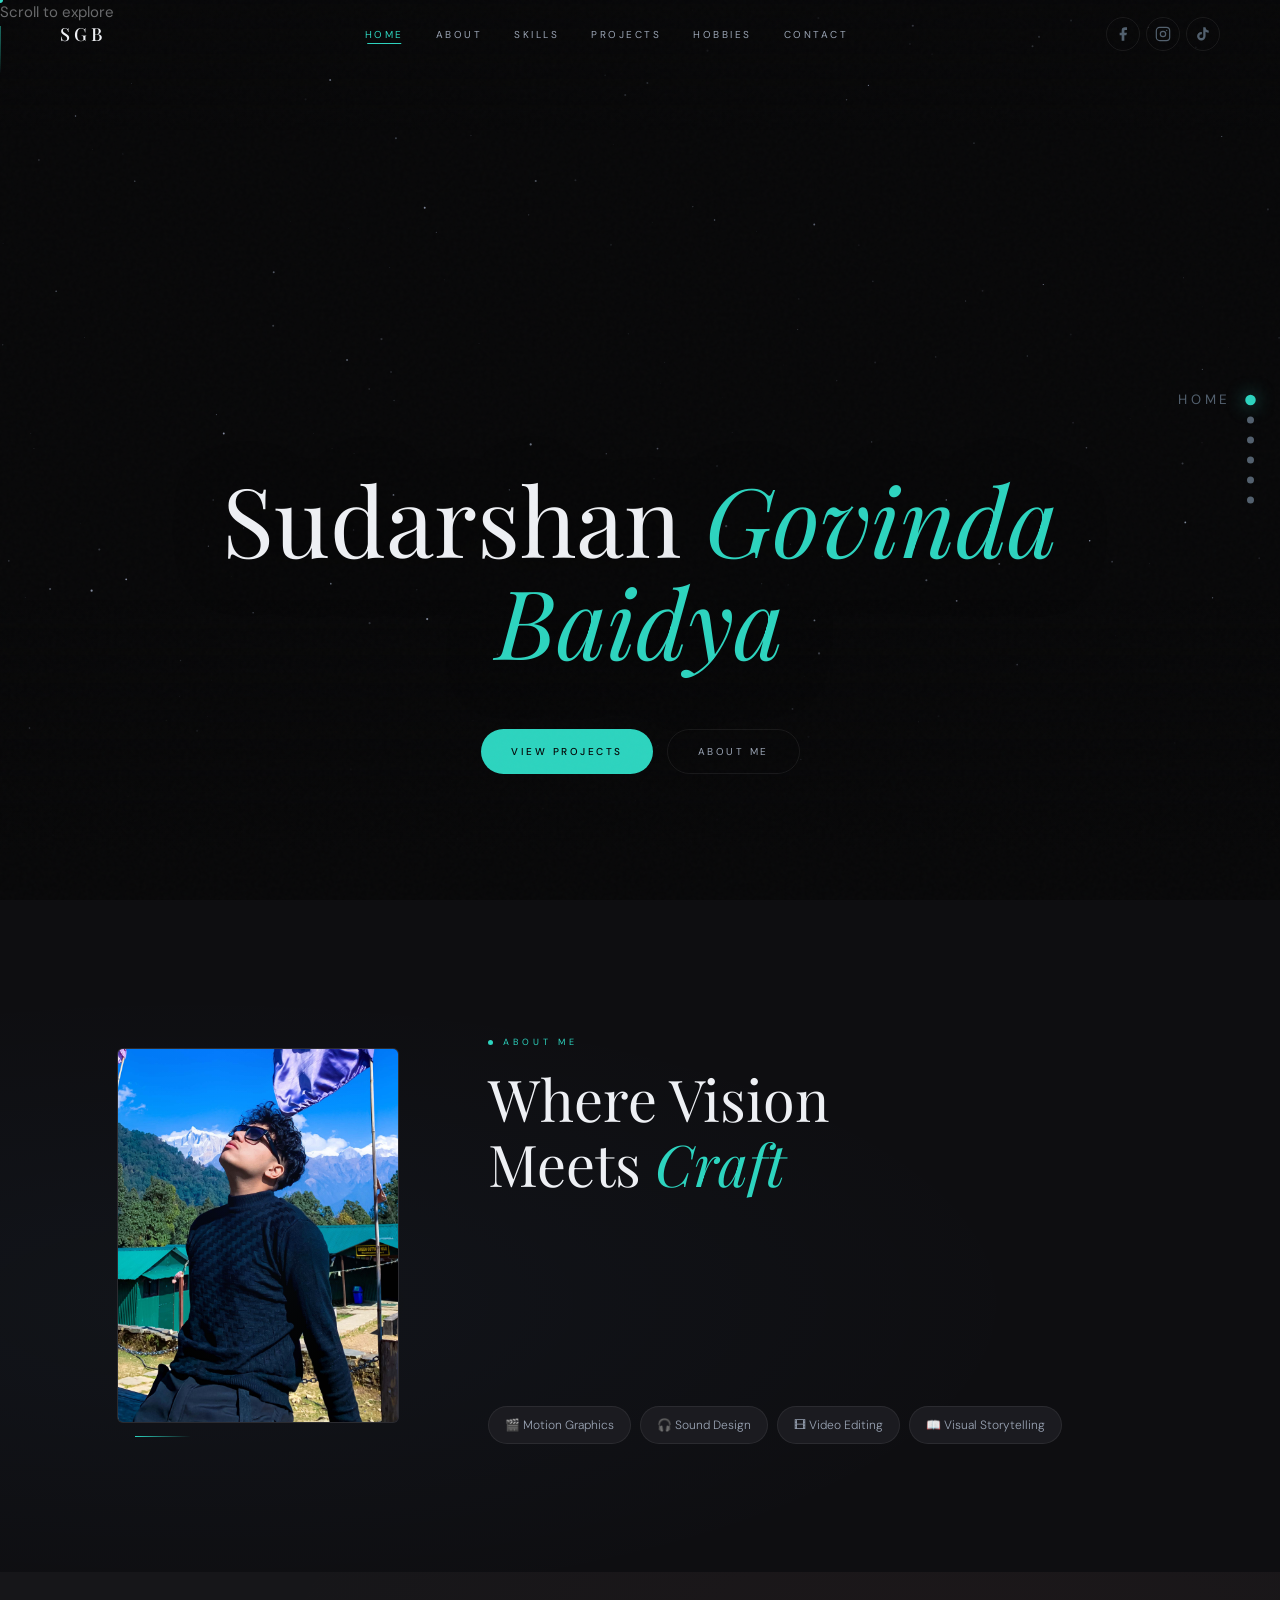
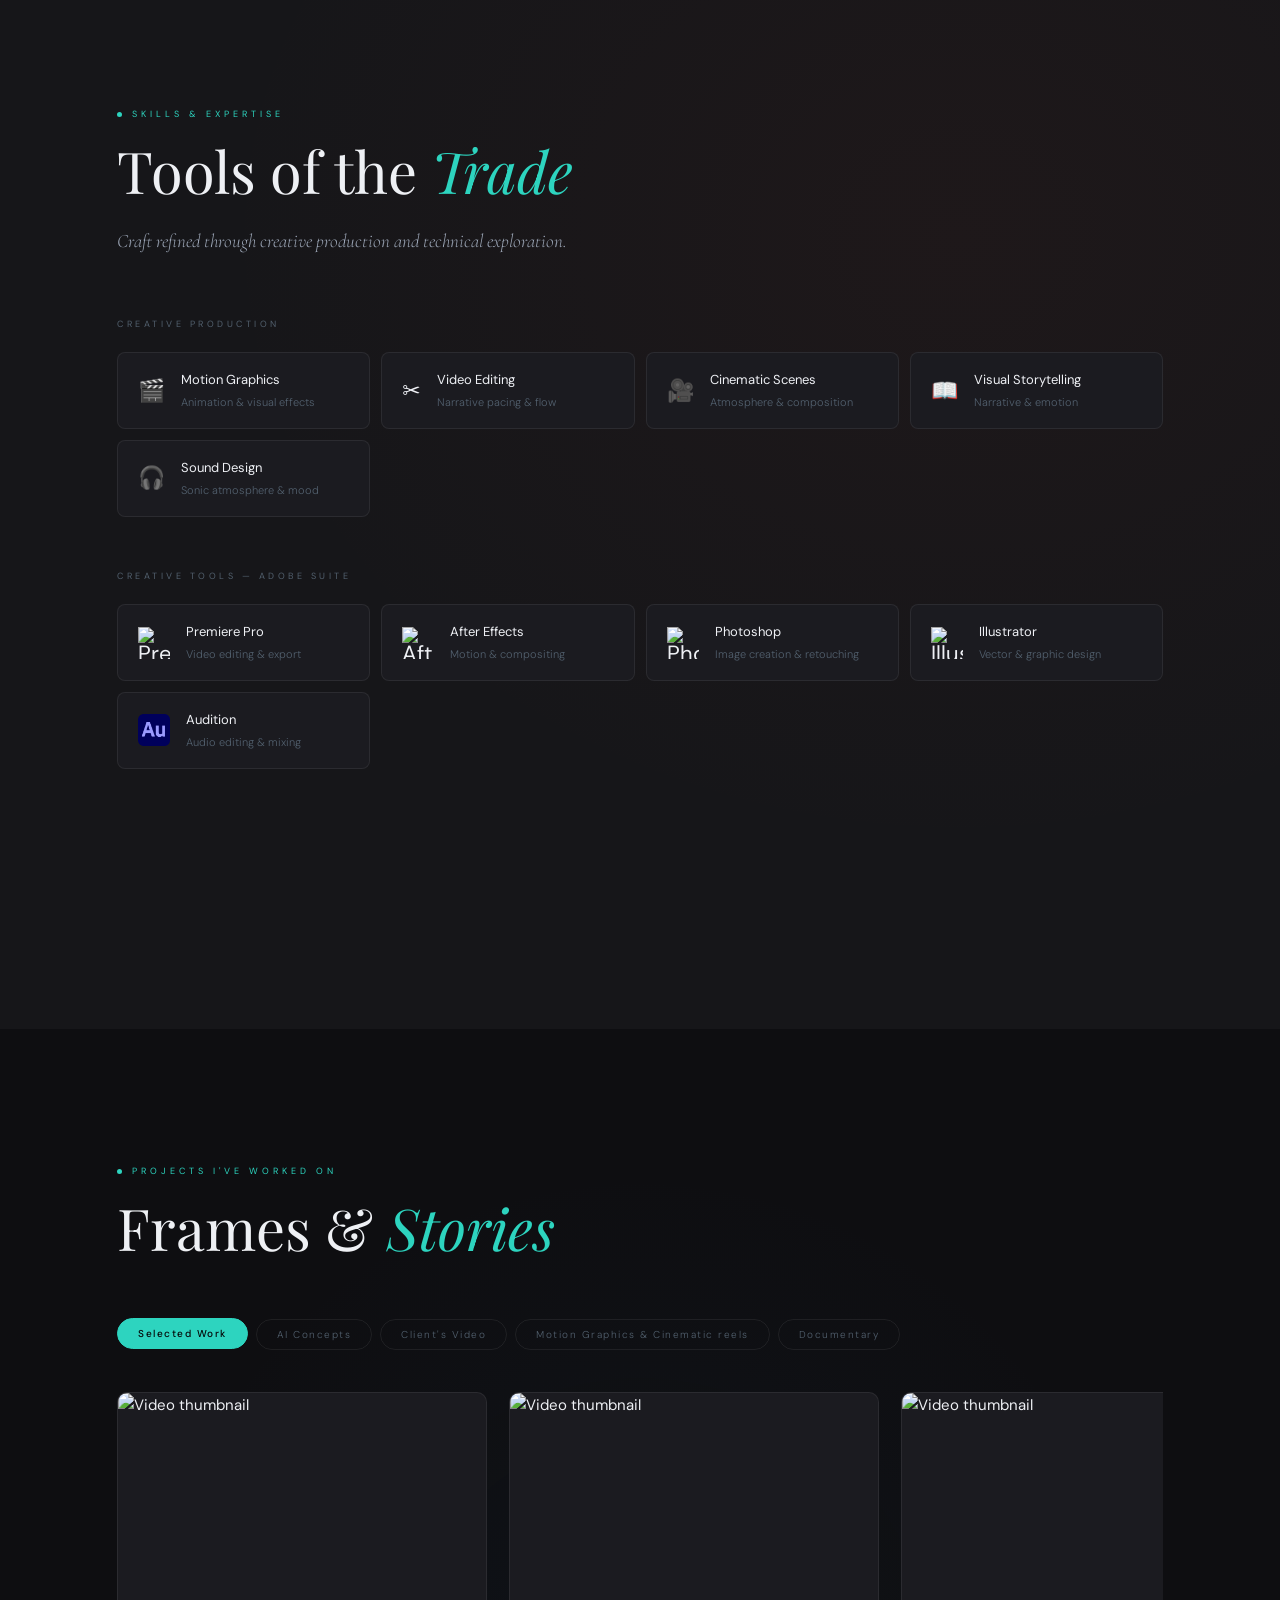
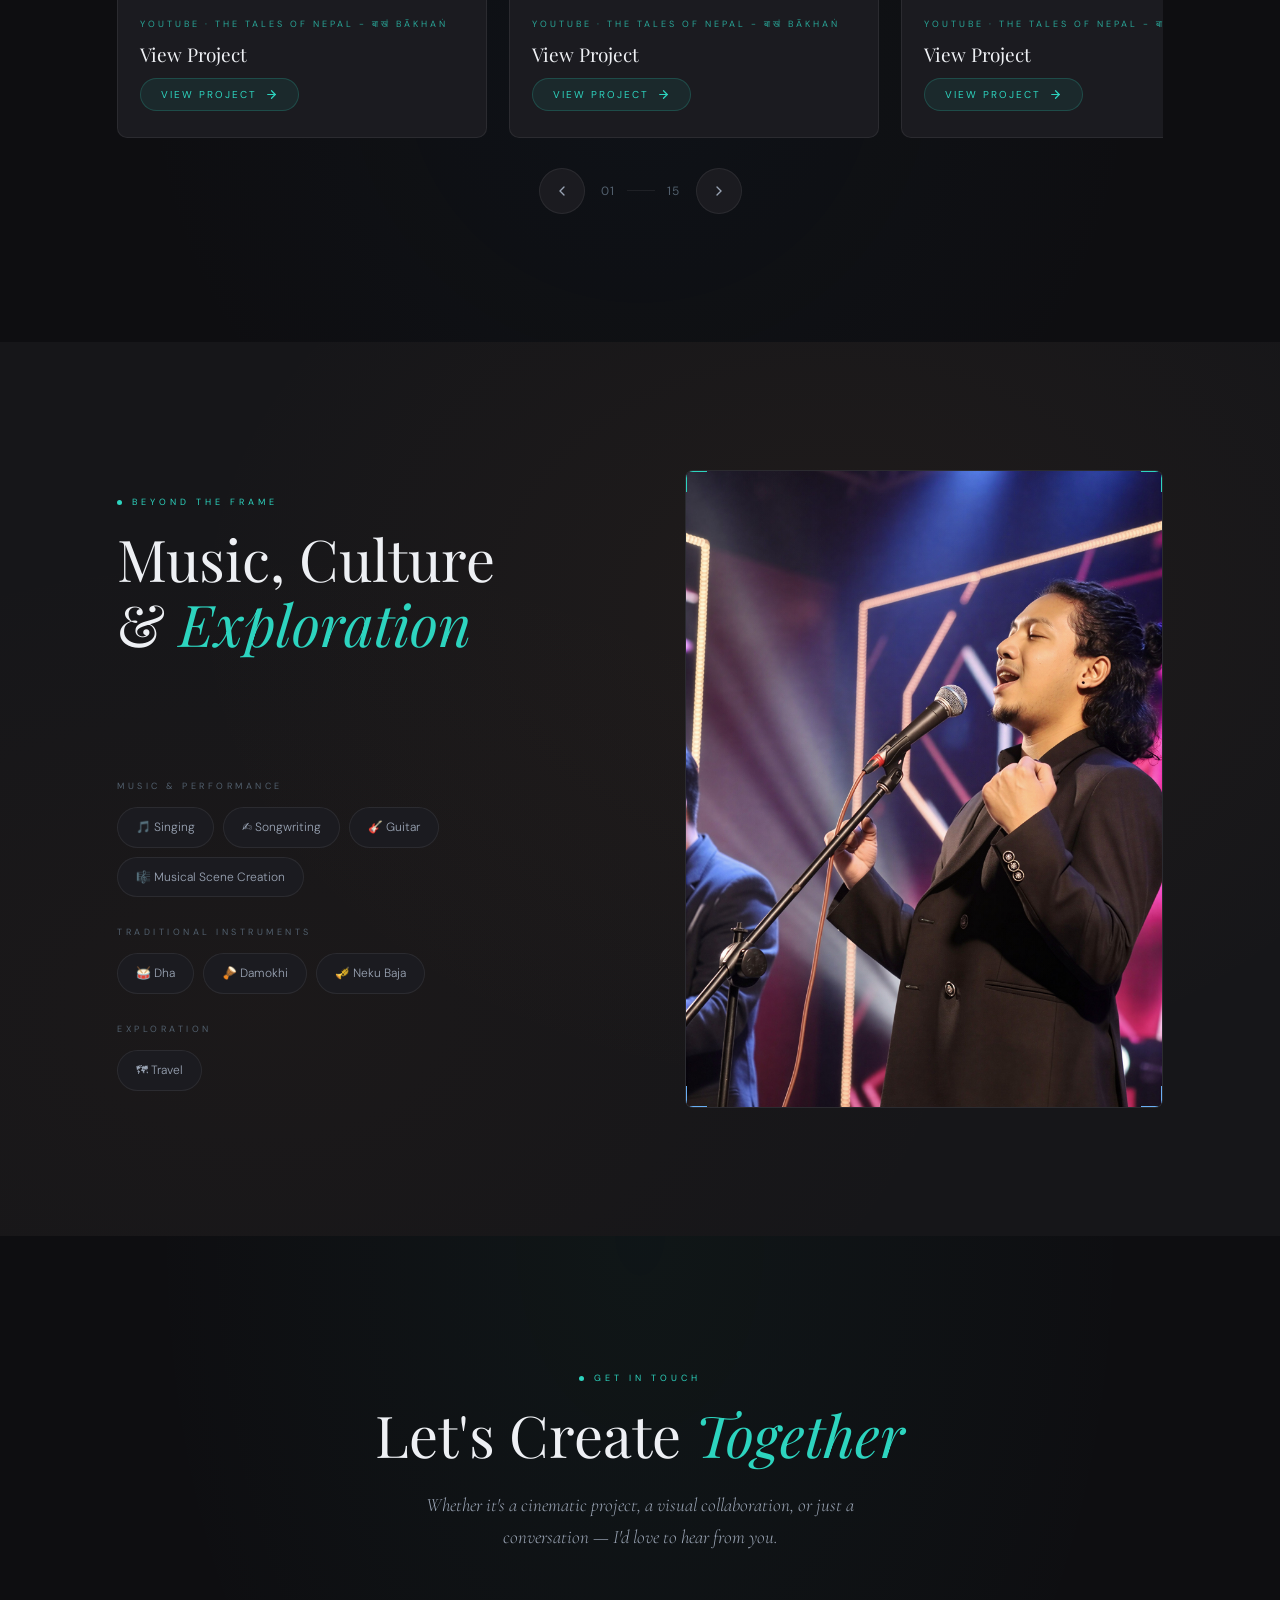
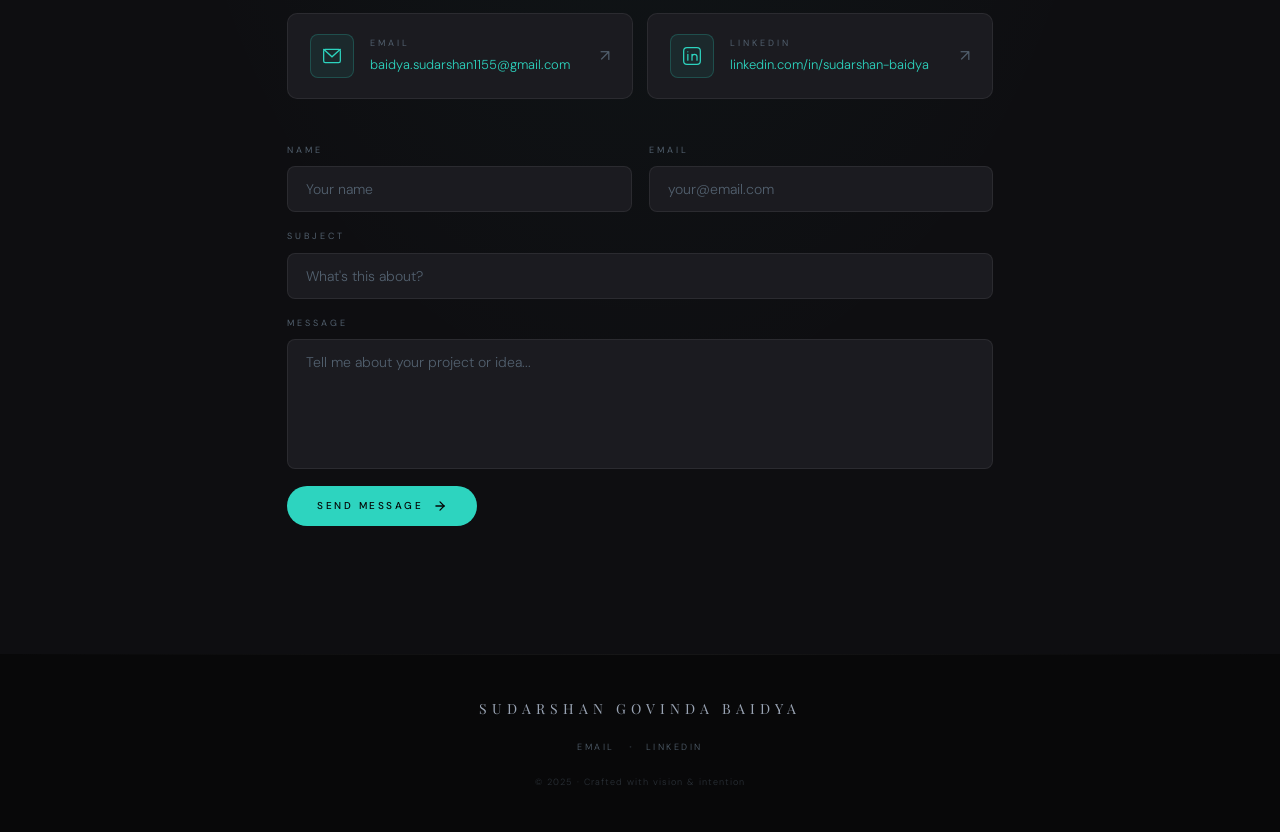
==== files (2)/index.html @ f4a91e09 "Add files via upload" ====
<!DOCTYPE html>
<html lang="en">
<head>
  <meta charset="UTF-8" />
  <meta name="viewport" content="width=device-width, initial-scale=1.0" />
  <title>Sudarshan Govinda Baidya — Creative Visual Storyteller</title>
  <link rel="preconnect" href="https://fonts.googleapis.com" />
  <link rel="preconnect" href="https://fonts.gstatic.com" crossorigin />
  <link href="https://fonts.googleapis.com/css2?family=Playfair+Display:ital,wght@0,400;0,500;0,700;1,400;1,500&family=DM+Sans:ital,opsz,wght@0,9..40,200;0,9..40,300;0,9..40,400;0,9..40,500;1,9..40,300&family=Cormorant:ital,wght@0,300;0,400;1,300;1,400&display=swap" rel="stylesheet" />
  <link rel="stylesheet" href="style.css" />
  <link rel="icon" type="image/x-icon" href="512x512.png" />
<link rel="icon" type="image/png" sizes="512x512" href="512x512.png" />
<link rel="apple-touch-icon" sizes="512x512" href="512x512.png" />
</head>
<body>

  <!-- CURSOR -->
  <div id="cursor-dot"></div>
  <div id="cursor-ring"></div>

  <!-- STARS -->
  <canvas id="stars"></canvas>

  <!-- SIDE NAV DOTS -->
  <nav class="side-nav">
    <a href="#home"     class="side-dot active" data-label="Home"></a>
    <a href="#about"    class="side-dot"        data-label="About"></a>
    <a href="#skills"   class="side-dot"        data-label="Skills"></a>
    <a href="#projects" class="side-dot"        data-label="Projects"></a>
    <a href="#hobbies"  class="side-dot"        data-label="Hobbies"></a>
    <a href="#contact"  class="side-dot"        data-label="Contact"></a>
  </nav>

  <!-- ===================== NAV ===================== -->
  <header id="main-header">
  <div class="nav-wrap">
  <div class="nav-logo">SGB</div>
  <nav class="nav-links">
    <a href="#home">Home</a>
    <a href="#about">About</a>
    <a href="#skills">Skills</a>
    <a href="#projects">Projects</a>
    <a href="#hobbies">Hobbies</a>
    <a href="#contact">Contact</a>
  </nav>
  <div class="nav-socials">
    <a href="https://www.facebook.com/me.sudarshan.baidya" target="_blank" rel="noopener" aria-label="Facebook">
      <svg width="16" height="16" viewBox="0 0 24 24" fill="currentColor"><path d="M18 2h-3a5 5 0 00-5 5v3H7v4h3v8h4v-8h3l1-4h-4V7a1 1 0 011-1h3z"/></svg>
    </a>
    <a href="https://www.instagram.com/sudarshanbaidya000/" target="_blank" rel="noopener" aria-label="Instagram">
      <svg width="16" height="16" viewBox="0 0 24 24" fill="none" stroke="currentColor" stroke-width="1.8" stroke-linecap="round"><rect x="2" y="2" width="20" height="20" rx="5"/><circle cx="12" cy="12" r="4"/><circle cx="17.5" cy="6.5" r="1" fill="currentColor" stroke="none"/></svg>
    </a>
    <a href="https://www.tiktok.com/@sudarshanbaidya0" target="_blank" rel="noopener" aria-label="TikTok">
      <svg width="16" height="16" viewBox="0 0 24 24" fill="currentColor"><path d="M19.59 6.69a4.83 4.83 0 01-3.77-4.25V2h-3.45v13.67a2.89 2.89 0 01-2.88 2.5 2.89 2.89 0 01-2.89-2.89 2.89 2.89 0 012.89-2.89c.28 0 .54.04.79.1V9.01a6.33 6.33 0 00-.79-.05 6.34 6.34 0 00-6.34 6.34 6.34 6.34 0 006.34 6.34 6.34 6.34 0 006.33-6.34V8.69a8.18 8.18 0 004.78 1.52V6.75a4.85 4.85 0 01-1.01-.06z"/></svg>
    </a>
  </div>
</div>
  </header>

  <!-- ===================== HERO ===================== -->
  <section id="home">
    <div class="hero-fade-intro"></div>
    <div class="spline-bg">
      <iframe src='https://my.spline.design/lostorbinthemountains-EUkj2hpsYLwbi1GunCrKLXYe/'
              frameborder='0' width='100%' height='100%' title="3D Scene"></iframe>
    </div>
    <!-- Hides Spline watermark -->
    <div class="hero-fade-bottom"></div>
    <div class="hero-fade-top"></div>

    <div class="hero-content" id="hero-content">
      <p class="hero-eyebrow r-up" style="--d:0.2s">
<h1 class="hero-name  r-up" style="--d:0.5s">
      
        Sudarshan<em> Govinda Baidya</em>
      </h1>
     <p class="hero-role    r-up" style="--d:0.85s">
<div class="hero-cta   r-up" style="--d:1.1s">
        <a href="#projects" class="btn-primary">View Projects</a>
        <a href="#about"    class="btn-ghost">About Me</a>
      </div>
    </div>

    <div class="scroll-hint r-up" style="--d:1.5s"></div>
      <span>Scroll to explore</span>
      <div class="scroll-line"></div>
    </div>
  </section>

  <!-- ===================== ABOUT ===================== -->
  <section id="about">
    <div class="container">
      <div class="about-grid">

        <div class="about-visual aos" data-a="right">
          <div class="profile-frame">
            <img src="profile.jpg" alt="Sudarshan Govinda Baidya" />
          </div>
          <div class="profile-accent-line"></div>
        </div>

        <div class="about-text">
          <div class="section-tag aos" data-a="up" data-delay="0"><span class="tag-dot"></span>About Me</div>
          <h2 class="section-title aos" data-a="up" data-delay="70">
            Where Vision<br>Meets <em>Craft</em>
          </h2>
          <p class="body-text aos" data-a="up" data-delay="140">
            I am studying <strong>BIM at St. Xavier's College Maitighar</strong>. I focus on visual storytelling, motion graphics, cinematic scenes, and video production. My BIM coursework also gives me technical knowledge in web technologies.
          </p>
          <p class="body-text aos" data-a="up" data-delay="200">
            I believe every frame tells a story — and every story deserves to be told with intention, rhythm, and soul.
          </p>
          <div class="about-tags aos" data-a="up" data-delay="290">
            <span class="tag-chip">🎬 Motion Graphics</span>
            <span class="tag-chip">🎧 Sound Design</span>
            <span class="tag-chip">🎞 Video Editing</span>
            <span class="tag-chip">📖 Visual Storytelling</span>
          </div>
        </div>

      </div>
    </div>
  </section>

  <!-- ===================== SKILLS ===================== -->
  <section id="skills">
    <div class="container">

      <div class="section-header aos" data-a="up">
        <div class="section-tag"><span class="tag-dot"></span>Skills &amp; Expertise</div>
        <h2 class="section-title">Tools of the <em>Trade</em></h2>
        <p class="section-sub">Craft refined through creative production and technical exploration.</p>
      </div>

      <div class="skill-block aos" data-a="up" data-delay="60">
        <div class="skill-block-header">
          <span class="skill-block-label">Creative Production</span>
        </div>
        <div class="skill-grid">
          <div class="skill-card"><div class="sk-icon">🎬</div><div class="sk-info"><div class="sk-name">Motion Graphics</div><div class="sk-sub">Animation &amp; visual effects</div></div></div>
          <div class="skill-card"><div class="sk-icon">✂️</div><div class="sk-info"><div class="sk-name">Video Editing</div><div class="sk-sub">Narrative pacing &amp; flow</div></div></div>
          <div class="skill-card"><div class="sk-icon">🎥</div><div class="sk-info"><div class="sk-name">Cinematic Scenes</div><div class="sk-sub">Atmosphere &amp; composition</div></div></div>
          <div class="skill-card"><div class="sk-icon">📖</div><div class="sk-info"><div class="sk-name">Visual Storytelling</div><div class="sk-sub">Narrative &amp; emotion</div></div></div>
          <div class="skill-card"><div class="sk-icon">🎧</div><div class="sk-info"><div class="sk-name">Sound Design</div><div class="sk-sub">Sonic atmosphere &amp; mood</div></div></div>
        </div>
      </div>

      <div class="skill-block aos" data-a="up" data-delay="130">
        <div class="skill-block-header">
          <span class="skill-block-label">Creative Tools — Adobe Suite</span>
        </div>
        <div class="skill-grid">
  <div class="skill-card">
    <div class="sk-icon">
      <img src="https://upload.wikimedia.org/wikipedia/commons/4/40/Adobe_Premiere_Pro_CC_icon.svg" width="32" height="32" alt="Premiere Pro" />
    </div>
    <div class="sk-info"><div class="sk-name">Premiere Pro</div><div class="sk-sub">Video editing &amp; export</div></div>
  </div>

  <div class="skill-card">
    <div class="sk-icon">
      <img src="https://upload.wikimedia.org/wikipedia/commons/c/cb/Adobe_After_Effects_CC_icon.svg" width="32" height="32" alt="After Effects" />
    </div>
    <div class="sk-info"><div class="sk-name">After Effects</div><div class="sk-sub">Motion &amp; compositing</div></div>
  </div>

  <div class="skill-card">
    <div class="sk-icon">
      <img src="https://upload.wikimedia.org/wikipedia/commons/a/af/Adobe_Photoshop_CC_icon.svg" width="32" height="32" alt="Photoshop" />
    </div>
    <div class="sk-info"><div class="sk-name">Photoshop</div><div class="sk-sub">Image creation &amp; retouching</div></div>
  </div>

  <div class="skill-card">
    <div class="sk-icon">
      <img src="https://upload.wikimedia.org/wikipedia/commons/f/fb/Adobe_Illustrator_CC_icon.svg" width="32" height="32" alt="Illustrator" />
    </div>
    <div class="sk-info"><div class="sk-name">Illustrator</div><div class="sk-sub">Vector &amp; graphic design</div></div>
  </div>

  <div class="skill-card">
    <div class="sk-icon">
      <img src="audition.png" width="32" height="32" alt="Audition" />
    </div>
    <div class="sk-info"><div class="sk-name">Audition</div><div class="sk-sub">Audio editing &amp; mixing</div></div>
  </div>
</div>
      </div>
        

      <div class="skill-block aos" data-a="up" data-delay="200">
        <div class="skill-block-header">
          <span class="skill-block-label">Technical Knowledge</span>
          <span class="badge-supporting">Supporting Skills</span>
        </div>
        <div class="skill-pills-wrap">
          <span class="skill-pill"><span class="pill-dot"></span>HTML</span>
          <span class="skill-pill"><span class="pill-dot"></span>CSS</span>
          <span class="skill-pill"><span class="pill-dot"></span>JavaScript</span>
          <span class="skill-pill"><span class="pill-dot"></span>Java</span>
          <span class="skill-pill"><span class="pill-dot"></span>PHP</span>
          <span class="skill-pill"><span class="pill-dot"></span>MySQL</span>
          <span class="skill-pill"><span class="pill-dot"></span>Python</span>
        </div>
      </div>

    </div>
  </section>

  <!-- ===================== PROJECTS ===================== -->
  <section id="projects">
    <div class="container">

      <div class="section-header aos" data-a="up">
        <div class="section-tag"><span class="tag-dot"></span>Projects I've Worked On</div>
        <h2 class="section-title">Frames &amp; <em>Stories</em></h2>
      </div>

      <div class="filter-tabs aos" data-a="up" data-delay="80">
        <button class="filter-btn active" data-filter="all">Selected Work</button>
        <button class="filter-btn" data-filter="ai">AI Concepts</button>
        <button class="filter-btn" data-filter="video">Client's Video</button>
        <button class="filter-btn" data-filter="motion">Motion Graphics & Cinematic reels</button>
        <button class="filter-btn" data-filter="cinematic">Documentary</button>
        
      </div>

      <div class="projects-outer aos" data-a="up" data-delay="160">
        <div class="projects-track" id="projects-track">

          

          <!-- ── CARD 1 ── -->
<article class="project-card" data-category="ai"
  data-category="video"
  data-embed="https://www.youtube.com/embed/ZcALa0eQD_o?si=IyTDczb0HHcTHGc6"
  data-title="Loading..."
  data-cat-label="YouTube · The Tales of Nepal - बाखं Bākhaṅ">
  <div class="project-thumb">
    <img src="https://i.ytimg.com/vi/ZcALa0eQD_o/hqdefault.jpg"
         alt="Video thumbnail"
         style="width:100%;height:100%;object-fit:cover;display:block;" />
    <div class="project-thumb-overlay"><span>Open Project ↗</span></div>
  </div>
  <div class="project-body">
    <div class="project-cat">YouTube · The Tales of Nepal - बाखं Bākhaṅ</div>
    <h3 class="project-title">Loading...</h3>
    <div class="project-footer">
      <button class="project-open-btn" onclick="openProject(this.closest('.project-card'))">
        <span>View Project</span>
        <svg width="13" height="13" viewBox="0 0 24 24" fill="none" stroke="currentColor" stroke-width="2.2" stroke-linecap="round"><line x1="5" y1="12" x2="19" y2="12"/><polyline points="12 5 19 12 12 19"/></svg>
      </button>
    </div>
  </div>
</article>

<!-- ── CARD 2 ── -->
<article class="project-card" data-category="ai"
  data-category="video"
  data-embed="https://www.youtube.com/embed/vqCVhDmc9Pk?si=YTz9R6uur5ut2TIP"
  data-title="Loading..."
  data-cat-label="YouTube · The Tales of Nepal - बाखं Bākhaṅ">
  <div class="project-thumb">
    <img src="https://i.ytimg.com/vi/vqCVhDmc9Pk/hqdefault.jpg"
         alt="Video thumbnail"
         style="width:100%;height:100%;object-fit:cover;display:block;" />
    <div class="project-thumb-overlay"><span>Open Project ↗</span></div>
  </div>
  <div class="project-body">
    <div class="project-cat">YouTube · The Tales of Nepal - बाखं Bākhaṅ</div>
    <h3 class="project-title">Loading...</h3>
    <div class="project-footer">
      <button class="project-open-btn" onclick="openProject(this.closest('.project-card'))">
        <span>View Project</span>
        <svg width="13" height="13" viewBox="0 0 24 24" fill="none" stroke="currentColor" stroke-width="2.2" stroke-linecap="round"><line x1="5" y1="12" x2="19" y2="12"/><polyline points="12 5 19 12 12 19"/></svg>
      </button>
    </div>
  </div>
</article>

<!-- ── CARD 3 ── -->
<article class="project-card" data-category="ai"
  data-category="video"
  data-embed="https://www.youtube.com/embed/ABuFqawJQ1o?si=Qj2zCZ13cai4PIIu"
  data-title="Loading..."
  data-cat-label="YouTube · The Tales of Nepal - बाखं Bākhaṅ">
  <div class="project-thumb">
    <img src="https://i.ytimg.com/vi/ABuFqawJQ1o/hqdefault.jpg"
         alt="Video thumbnail"
         style="width:100%;height:100%;object-fit:cover;display:block;" />
    <div class="project-thumb-overlay"><span>Open Project ↗</span></div>
  </div>
  <div class="project-body">
    <div class="project-cat">YouTube · The Tales of Nepal - बाखं Bākhaṅ</div>
    <h3 class="project-title">Loading...</h3>
    <div class="project-footer">
      <button class="project-open-btn" onclick="openProject(this.closest('.project-card'))">
        <span>View Project</span>
        <svg width="13" height="13" viewBox="0 0 24 24" fill="none" stroke="currentColor" stroke-width="2.2" stroke-linecap="round"><line x1="5" y1="12" x2="19" y2="12"/><polyline points="12 5 19 12 12 19"/></svg>
      </button>
    </div>
  </div>
</article>

<!-- ── CARD 4 ── -->
<article class="project-card" data-category="ai"
  data-category="video"
  data-embed="https://www.youtube.com/embed/FJGy-cR02Us?si=L2SoAQhsPW1i3_R1"
  data-title="Loading..."
  data-cat-label="YouTube · The Tales of Nepal - बाखं Bākhaṅ">
  <div class="project-thumb">
    <img src="https://i.ytimg.com/vi/FJGy-cR02Us/hqdefault.jpg"
         alt="Video thumbnail"
         style="width:100%;height:100%;object-fit:cover;display:block;" />
    <div class="project-thumb-overlay"><span>Open Project ↗</span></div>
  </div>
  <div class="project-body">
    <div class="project-cat">YouTube · The Tales of Nepal - बाखं Bākhaṅ</div>
    <h3 class="project-title">Loading...</h3>
    <div class="project-footer">
      <button class="project-open-btn" onclick="openProject(this.closest('.project-card'))">
        <span>View Project</span>
        <svg width="13" height="13" viewBox="0 0 24 24" fill="none" stroke="currentColor" stroke-width="2.2" stroke-linecap="round"><line x1="5" y1="12" x2="19" y2="12"/><polyline points="12 5 19 12 12 19"/></svg>
      </button>
    </div>
  </div>
</article>

<!-- ── CARD 5 ── -->
<article class="project-card" data-category="ai"
  data-category="video"
  data-embed="https://www.youtube.com/embed/V48OKTlrDrU?si=jiPpiLJOklumSKud"
  data-title="Loading..."
  data-cat-label="YouTube · The Tales of Nepal - बाखं Bākhaṅ">
  <div class="project-thumb">
    <img src="https://i.ytimg.com/vi/V48OKTlrDrU/hqdefault.jpg"
         alt="Video thumbnail"
         style="width:100%;height:100%;object-fit:cover;display:block;" />
    <div class="project-thumb-overlay"><span>Open Project ↗</span></div>
  </div>
  <div class="project-body">
    <div class="project-cat">YouTube · The Tales of Nepal - बाखं Bākhaṅ</div>
    <h3 class="project-title">Loading...</h3>
    <div class="project-footer">
      <button class="project-open-btn" onclick="openProject(this.closest('.project-card'))">
        <span>View Project</span>
        <svg width="13" height="13" viewBox="0 0 24 24" fill="none" stroke="currentColor" stroke-width="2.2" stroke-linecap="round"><line x1="5" y1="12" x2="19" y2="12"/><polyline points="12 5 19 12 12 19"/></svg>
      </button>
    </div>
  </div>
</article>

         
           <!-- ── CARD 6 ── -->
<article class="project-card" data-category="video"
  data-embed="https://www.youtube.com/embed/TPH0GRII74w?si=TsJ6GjxuAnAqJvFM"
  data-title="Loading..."
  data-cat-label="YouTube · Cobweb">
  <div class="project-thumb">
    <img src="https://i.ytimg.com/vi/TPH0GRII74w/hqdefault.jpg"
         alt="Video thumbnail"
         style="width:100%;height:100%;object-fit:cover;display:block;" />
    <div class="project-thumb-overlay"><span>Open Project ↗</span></div>
  </div>
  <div class="project-body">
    <div class="project-cat">YouTube · Cobweb</div>
    <h3 class="project-title">Loading...</h3>
    <div class="project-footer">
      <button class="project-open-btn" onclick="openProject(this.closest('.project-card'))">
        <span>View Project</span>
        <svg width="13" height="13" viewBox="0 0 24 24" fill="none" stroke="currentColor" stroke-width="2.2" stroke-linecap="round"><line x1="5" y1="12" x2="19" y2="12"/><polyline points="12 5 19 12 12 19"/></svg>
      </button>
    </div>
  </div>
</article>

<!-- ── CARD 7 ── -->
<article class="project-card" data-category="video"
  data-embed="https://www.youtube.com/embed/faro5cMpueA?si=ifE07FATTM8R1Xh8"
  data-title="Loading..."
  data-cat-label="YouTube · Cobweb">
  <div class="project-thumb">
    <img src="https://i.ytimg.com/vi/faro5cMpueA/hqdefault.jpg"
         alt="Video thumbnail"
         style="width:100%;height:100%;object-fit:cover;display:block;" />
    <div class="project-thumb-overlay"><span>Open Project ↗</span></div>
  </div>
  <div class="project-body">
    <div class="project-cat">YouTube · Cobweb</div>
    <h3 class="project-title">Loading...</h3>
    <div class="project-footer">
      <button class="project-open-btn" onclick="openProject(this.closest('.project-card'))">
        <span>View Project</span>
        <svg width="13" height="13" viewBox="0 0 24 24" fill="none" stroke="currentColor" stroke-width="2.2" stroke-linecap="round"><line x1="5" y1="12" x2="19" y2="12"/><polyline points="12 5 19 12 12 19"/></svg>
      </button>
    </div>
  </div>
</article>

<!-- ── CARD 8 ── -->
<article class="project-card" data-category="video"
  data-embed="https://www.youtube.com/embed/MzjOsV6hFJw?si=sVs1lReZMjwtzQEG"
  data-title="Loading..."
  data-cat-label="YouTube · Cobweb">
  <div class="project-thumb">
    <img src="https://i.ytimg.com/vi/MzjOsV6hFJw/hqdefault.jpg"
         alt="Video thumbnail"
         style="width:100%;height:100%;object-fit:cover;display:block;" />
    <div class="project-thumb-overlay"><span>Open Project ↗</span></div>
  </div>
  <div class="project-body">
    <div class="project-cat">YouTube · Cobweb</div>
    <h3 class="project-title">Loading...</h3>
    <div class="project-footer">
      <button class="project-open-btn" onclick="openProject(this.closest('.project-card'))">
        <span>View Project</span>
        <svg width="13" height="13" viewBox="0 0 24 24" fill="none" stroke="currentColor" stroke-width="2.2" stroke-linecap="round"><line x1="5" y1="12" x2="19" y2="12"/><polyline points="12 5 19 12 12 19"/></svg>
      </button>
    </div>
  </div>
</article>

<!-- ── CARD 9 ── --> 
<article class="project-card" data-category="video"
  data-embed="https://www.youtube.com/embed/GMhMLNtjrH4?si=YUxHnZvZzn2hR3n2"
  data-title="Loading..."
  data-cat-label="YouTube · Cobweb">
  <div class="project-thumb">
    <img src="https://i.ytimg.com/vi/GMhMLNtjrH4/hqdefault.jpg"
         alt="Video thumbnail"
         style="width:100%;height:100%;object-fit:cover;display:block;" />
    <div class="project-thumb-overlay"><span>Open Project ↗</span></div>
  </div>
  <div class="project-body">
    <div class="project-cat">YouTube · Cobweb</div>
    <h3 class="project-title">Loading...</h3>
    <div class="project-footer">
      <button class="project-open-btn" onclick="openProject(this.closest('.project-card'))">
        <span>View Project</span>
        <svg width="13" height="13" viewBox="0 0 24 24" fill="none" stroke="currentColor" stroke-width="2.2" stroke-linecap="round"><line x1="5" y1="12" x2="19" y2="12"/><polyline points="12 5 19 12 12 19"/></svg>
      </button>
    </div>
  </div>
</article>

<!-- ── CARD 10 ── -->
<article class="project-card"
  data-category="video"
  data-embed="https://www.youtube.com/embed/vSqR5C3roWc?si=4RZrh6lgpsR0v3jj"
  data-title="Loading..."
  data-cat-label="YouTube · @thetalesofnepal-bakhan">
  <div class="project-thumb">
    <img src="https://i.ytimg.com/vi/vSqR5C3roWc/hqdefault.jpg"
         alt="Video thumbnail"
         style="width:100%;height:100%;object-fit:cover;display:block;" />
    <div class="project-thumb-overlay"><span>Open Project ↗</span></div>
  </div>
  <div class="project-body">
    <div class="project-cat">YouTube · Good Postal Service Pvt. Ltd.</div>
    <h3 class="project-title">Loading...</h3>
    <div class="project-footer">
      <button class="project-open-btn" onclick="openProject(this.closest('.project-card'))">
        <span>View Project</span>
        <svg width="13" height="13" viewBox="0 0 24 24" fill="none" stroke="currentColor" stroke-width="2.2" stroke-linecap="round"><line x1="5" y1="12" x2="19" y2="12"/><polyline points="12 5 19 12 12 19"/></svg>
      </button>
    </div>
  </div>
</article>

<!-- ── MOTION CARD 11 ── -->
<article class="project-card"
  data-category="motion"
  data-embed="https://www.instagram.com/reel/DK3uiU_ux8L/"
  data-title="Motion Graphics Reel"
  data-cat-label="Instagram · Motion Graphics">
  <div class="project-thumb">
    <img src="insta2.png"
         alt="Motion Graphics Reel"
         style="width:100%;height:100%;object-fit:cover;display:block;" />
    <div class="project-thumb-overlay"><span>Open Reel ↗</span></div>
  </div>
  <div class="project-body">
    <div class="project-cat">Instagram · Motion Graphics</div>
    <h3 class="project-title">Motion Graphics Reel</h3>
    <div class="project-footer">
      <button class="project-open-btn" onclick="openProject(this.closest('.project-card'))">
        <span>View Reel</span>
        <svg width="13" height="13" viewBox="0 0 24 24" fill="none" stroke="currentColor" stroke-width="2.2" stroke-linecap="round"><line x1="5" y1="12" x2="19" y2="12"/><polyline points="12 5 19 12 12 19"/></svg>
      </button>
    </div>
  </div>
</article>

<!-- ── MOTION CARD 12 ── -->
<article class="project-card"
  data-category="motion"
  data-embed="https://www.instagram.com/reel/DQoeATtEd_E/"
  data-title="Motion Graphics Reel"
  data-cat-label="Instagram · Motion Graphics">
  <div class="project-thumb">
    <img src="insta1.png"
         alt="Motion Graphics Reel"
         style="width:100%;height:100%;object-fit:cover;display:block;" />
    <div class="project-thumb-overlay"><span>Open Reel ↗</span></div>
  </div>
  <div class="project-body">
    <div class="project-cat">Instagram · Motion Graphics</div>
    <h3 class="project-title">Cinematic Reel</h3>
    <div class="project-footer">
      <button class="project-open-btn" onclick="openProject(this.closest('.project-card'))">
        <span>View Reel</span>
        <svg width="13" height="13" viewBox="0 0 24 24" fill="none" stroke="currentColor" stroke-width="2.2" stroke-linecap="round"><line x1="5" y1="12" x2="19" y2="12"/><polyline points="12 5 19 12 12 19"/></svg>
      </button>
    </div>
  </div>
</article>

<!-- ── MOTION CARD 13 ── -->
<article class="project-card"
  data-category="motion"
  data-embed="https://www.instagram.com/reel/DUXtPnaCKeZ/"
  data-title="Motion Graphics Reel"
  data-cat-label="Instagram · Motion Graphics">
  <div class="project-thumb">
    <img src="insta3.png"
         alt="Motion Graphics Reel"
         style="width:100%;height:100%;object-fit:cover;display:block;" />
    <div class="project-thumb-overlay"><span>Open Reel ↗</span></div>
  </div>
  <div class="project-body">
    <div class="project-cat">Instagram · Motion Graphics</div>
    <h3 class="project-title">Motion Graphics Reel</h3>
    <div class="project-footer">
      <button class="project-open-btn" onclick="openProject(this.closest('.project-card'))">
        <span>View Reel</span>
        <svg width="13" height="13" viewBox="0 0 24 24" fill="none" stroke="currentColor" stroke-width="2.2" stroke-linecap="round"><line x1="5" y1="12" x2="19" y2="12"/><polyline points="12 5 19 12 12 19"/></svg>
      </button>
    </div>
  </div>
</article>

<!-- ── MOTION CARD 14 ── -->
<article class="project-card"
  data-category="motion"
  data-embed="https://www.instagram.com/reel/DRBuNmTCAQw/"
  data-title="Motion Graphics Reel"
  data-cat-label="Instagram · Motion Graphics">
  <div class="project-thumb">
    <img src="insta4.png"
         alt="Motion Graphics Reel"
         style="width:100%;height:100%;object-fit:cover;display:block;" />
    <div class="project-thumb-overlay"><span>Open Reel ↗</span></div>
  </div>
  <div class="project-body">
    <div class="project-cat">Instagram · Motion Graphics</div>
    <h3 class="project-title">Cinematic Reel</h3>
    <div class="project-footer">
      <button class="project-open-btn" onclick="openProject(this.closest('.project-card'))">
        <span>View Reel</span>
        <svg width="13" height="13" viewBox="0 0 24 24" fill="none" stroke="currentColor" stroke-width="2.2" stroke-linecap="round"><line x1="5" y1="12" x2="19" y2="12"/><polyline points="12 5 19 12 12 19"/></svg>
      </button>
    </div>
  </div>
</article>

<!-- ── CARD 15 ── -->
<article class="project-card"
  data-category="cinematic"
  data-embed="https://www.youtube.com/embed/r88MQiGM_5U?si=5F7JMc8cmhtBqS_G"
  data-title="Loading..."
  data-cat-label="YouTube · @thetalesofnepal-bakhan">
  <div class="project-thumb">
    <img src="https://i.ytimg.com/vi/r88MQiGM_5U/hqdefault.jpg"
         alt="Video thumbnail"
         style="width:100%;height:100%;object-fit:cover;display:block;" />
    <div class="project-thumb-overlay"><span>Open Project ↗</span></div>
  </div>
  <div class="project-body">
    <div class="project-cat">YouTube ·Sudarshan Baidya</div>
    <h3 class="project-title">Loading...</h3>
    <div class="project-footer">
      <button class="project-open-btn" onclick="openProject(this.closest('.project-card'))">
        <span>View Project</span>
        <svg width="13" height="13" viewBox="0 0 24 24" fill="none" stroke="currentColor" stroke-width="2.2" stroke-linecap="round"><line x1="5" y1="12" x2="19" y2="12"/><polyline points="12 5 19 12 12 19"/></svg>
      </button>
    </div>
  </div>
</article>

        </div>

        <div class="slider-controls">
          <button class="slider-arrow" id="prev-btn" aria-label="Previous">
            <svg width="16" height="16" viewBox="0 0 24 24" fill="none" stroke="currentColor" stroke-width="2" stroke-linecap="round"><polyline points="15 18 9 12 15 6"/></svg>
          </button>
          <div class="slider-counter">
            <span id="current-slide">01</span>
            <span class="counter-line"></span>
            <span id="total-slides">04</span>
          </div>
          <button class="slider-arrow" id="next-btn" aria-label="Next">
            <svg width="16" height="16" viewBox="0 0 24 24" fill="none" stroke="currentColor" stroke-width="2" stroke-linecap="round"><polyline points="9 18 15 12 9 6"/></svg>
          </button>
        </div>
      </div>

    </div>
  </section>

  <!-- ===================== PROJECT MODAL ===================== -->
  <div id="project-modal" class="modal" role="dialog" aria-modal="true" aria-labelledby="modal-title">
    <div class="modal-backdrop" onclick="closeModal()"></div>
    <div class="modal-panel">
      <!-- Close -->
      <button class="modal-close" onclick="closeModal()" aria-label="Close">
        <svg width="18" height="18" viewBox="0 0 24 24" fill="none" stroke="currentColor" stroke-width="2" stroke-linecap="round"><line x1="18" y1="6" x2="6" y2="18"/><line x1="6" y1="6" x2="18" y2="18"/></svg>
      </button>

      <!-- Header -->
      <div class="modal-header">
        <div class="modal-cat" id="modal-cat"></div>
        <h2 class="modal-title" id="modal-title"></h2>
        <p class="modal-desc" id="modal-desc"></p>
      </div>

      <!-- Embed Area -->
      <div class="modal-embed-area" id="modal-embed-area">

        <!-- If embed URL is set: shows iframe -->
        <div class="embed-frame-wrap" id="embed-frame-wrap">
          <iframe id="embed-iframe" src="" frameborder="0"
            allow="accelerometer; autoplay; clipboard-write; encrypted-media; gyroscope; picture-in-picture; web-share"
            allowfullscreen title="Project preview"></iframe>
        </div>

        <!-- If NO embed URL: shows the "add link" prompt -->
        <div class="embed-placeholder" id="embed-placeholder">
          <div class="embed-placeholder-icon">
            <svg width="32" height="32" viewBox="0 0 24 24" fill="none" stroke="currentColor" stroke-width="1.2" stroke-linecap="round"><path d="M15 10l4.553-2.069A1 1 0 0121 8.87v6.26a1 1 0 01-1.447.9L15 14M3 8a2 2 0 012-2h10a2 2 0 012 2v8a2 2 0 01-2 2H5a2 2 0 01-2-2V8z"/></svg>
          </div>
          <p class="embed-placeholder-title">Add your project link</p>
          <p class="embed-placeholder-sub">Paste a YouTube, Vimeo, Google Drive, or any embeddable URL below.</p>
          <div class="embed-input-row">
            <input class="embed-input" id="embed-url-input" type="url"
              placeholder="https://www.youtube.com/embed/V48OKTlrDrU?si=NaSBL3Gbbhl4UMS2" />
            <button class="embed-save-btn" onclick="saveEmbedUrl()">
              <svg width="15" height="15" viewBox="0 0 24 24" fill="none" stroke="currentColor" stroke-width="2.2" stroke-linecap="round"><polyline points="20 6 9 17 4 12"/></svg>
              Load
            </button>
          </div>
          <p class="embed-hint">
            <strong>YouTube:</strong> use <code>https://www.youtube.com/embed/VIDEO_ID</code><br>
            <strong>Vimeo:</strong> use <code>https://player.vimeo.com/video/VIDEO_ID</code><br>
            <strong>Drive:</strong> use <code>https://drive.google.com/file/d/FILE_ID/preview</code>
          </p>
        </div>

      </div>

      <!-- Change / Clear link (shown when embed is active) -->
      <div class="modal-embed-actions" id="modal-embed-actions" style="display:none;">
        <button class="embed-change-btn" onclick="clearEmbed()">
          <svg width="13" height="13" viewBox="0 0 24 24" fill="none" stroke="currentColor" stroke-width="2" stroke-linecap="round"><path d="M11 4H4a2 2 0 00-2 2v14a2 2 0 002 2h14a2 2 0 002-2v-7"/><path d="M18.5 2.5a2.121 2.121 0 013 3L12 15l-4 1 1-4 9.5-9.5z"/></svg>
          Change Link
        </button>
      </div>

    </div>
  </div>

  <!-- ===================== HOBBIES ===================== -->
  <section id="hobbies">
    <div class="container">
      <div class="hobbies-grid">

        <div class="hobbies-left">
          <div class="section-tag aos" data-a="up" data-delay="0"><span class="tag-dot"></span>Beyond the Frame</div>
          <h2 class="section-title aos" data-a="up" data-delay="70">Music, Culture<br>&amp; <em>Exploration</em></h2>
          <p class="body-text aos" data-a="up" data-delay="140">
            I enjoy music, songwriting, and travel. I create calm musical moods and scenes. Traveling inspires both music and visual storytelling — every journey adds a new layer to my creative voice.
          </p>

          <div class="hobby-group aos" data-a="up" data-delay="210">
            <div class="hobby-group-label">Music &amp; Performance</div>
            <div class="hobby-chips">
              <span class="hobby-chip">🎵 Singing</span>
              <span class="hobby-chip">✍️ Songwriting</span>
              <span class="hobby-chip">🎸 Guitar</span>
              <span class="hobby-chip">🎼 Musical Scene Creation</span>
            </div>
          </div>

          <div class="hobby-group aos" data-a="up" data-delay="290">
            <div class="hobby-group-label">Traditional Instruments</div>
            <div class="hobby-chips">
              <span class="hobby-chip">🥁 Dha</span>
              <span class="hobby-chip">🪘 Damokhi</span>
              <span class="hobby-chip">🎺 Neku Baja</span>
            </div>
          </div>

          <div class="hobby-group aos" data-a="up" data-delay="360">
            <div class="hobby-group-label">Exploration</div>
            <div class="hobby-chips">
              <span class="hobby-chip">🗺 Travel</span>
            </div>
          </div>
        </div>

        <div class="hobbies-right aos" data-a="left" data-delay="180">
          <div class="lifestyle-frame">
            <img src="lifestyle.jpg" alt="Sudarshan lifestyle" />
            <div class="fc tl"></div>
            <div class="fc tr"></div>
            <div class="fc bl"></div>
            <div class="fc br"></div>
          </div>
        </div>
      </div>
    </div>
  </section>

  <!-- ===================== CONTACT ===================== -->
  <section id="contact">
    <div class="container container--narrow">

      <div class="section-header aos" data-a="up" style="text-align:center;">
        <div class="section-tag" style="justify-content:center;"><span class="tag-dot"></span>Get in Touch</div>
        <h2 class="section-title" style="text-align:center;">Let's Create <em>Together</em></h2>
        <p class="section-sub" style="text-align:center;max-width:460px;margin:0 auto 52px;">
          Whether it's a cinematic project, a visual collaboration, or just a conversation — I'd love to hear from you.
        </p>
      </div>

      <div class="contact-methods aos" data-a="up" data-delay="100">
        <a href="mailto:sudarshan@example.com" class="contact-card">
          <div class="contact-icon">
            <svg width="20" height="20" viewBox="0 0 24 24" fill="none" stroke="currentColor" stroke-width="1.5" stroke-linecap="round"><rect x="2" y="4" width="20" height="16" rx="2"/><polyline points="2,4 12,13 22,4"/></svg>
          </div>
          <div class="contact-info">
            <span class="contact-label">Email</span>
            <span class="contact-value">baidya.sudarshan1155@gmail.com</span>
          </div>
          <span class="contact-arrow">↗</span>
        </a>
        <a href="https://linkedin.com" target="_blank" rel="noopener" class="contact-card">
          <div class="contact-icon">
            <svg width="20" height="20" viewBox="0 0 24 24" fill="none" stroke="currentColor" stroke-width="1.5" stroke-linecap="round"><rect x="2" y="2" width="20" height="20" rx="4"/><path d="M7 17V10M7 7v.01M12 17v-4c0-1.5.8-3 3-3s3 1.5 3 3v4M12 10v7"/></svg>
          </div>
          <div class="contact-info">
            <span class="contact-label">LinkedIn</span>
            <span class="contact-value">linkedin.com/in/sudarshan-baidya</span>
          </div>
          <span class="contact-arrow">↗</span>
        </a>
      </div>

     <form class="contact-form aos" data-a="up" data-delay="200"
  action="https://formspree.io/f/xojkedpj"
  method="POST">
        <div class="form-row">
          <div class="form-field">
            <label class="form-label" for="fname">Name</label>
            <input class="form-input" id="fname" type="text" placeholder="Your name" required />
          </div>
          <div class="form-field">
            <label class="form-label" for="femail">Email</label>
            <input class="form-input" id="femail" type="email" placeholder="your@email.com" required />
          </div>
        </div>
        <div class="form-field">
          <label class="form-label" for="fsubject">Subject</label>
          <input class="form-input" id="fsubject" type="text" placeholder="What's this about?" />
        </div>
        <div class="form-field">
          <label class="form-label" for="fmessage">Message</label>
          <textarea class="form-input form-textarea" id="fmessage" placeholder="Tell me about your project or idea..." required></textarea>
        </div>
        <div class="form-footer-row">
          <button type="submit" class="btn-primary btn-submit">
            <span>Send Message</span>
            <svg width="14" height="14" viewBox="0 0 24 24" fill="none" stroke="currentColor" stroke-width="2.2" stroke-linecap="round"><line x1="5" y1="12" x2="19" y2="12"/><polyline points="12 5 19 12 12 19"/></svg>
          </button>
          <p class="form-note" id="form-note"></p>
        </div>
      </form>

    </div>
  </section>

  <!-- ===================== FOOTER ===================== -->
  <footer>
    <div class="footer-divider"></div>
    <div class="footer-inner">
      <div class="footer-name">Sudarshan Govinda Baidya</div>
      <div class="footer-links">
        <a href="mailto:sudarshan@example.com">Email</a>
        <span class="footer-sep">·</span>
        <a href="https://linkedin.com" target="_blank" rel="noopener">LinkedIn</a>
      </div>
      <p class="footer-copy">© 2025 · Crafted with vision &amp; intention</p>
    </div>
  </footer>

  <script src="script.js"></script>
</body>
</html>
---- files (2)/style.css ----
/* ============================================================
   SUDARSHAN GOVINDA BAIDYA — CINEMATIC PORTFOLIO
   style.css
   ============================================================ */

/* ── VARIABLES ──────────────────────────────────────────────── */
:root {
  --black:       #080809;
  --charcoal:    #0e0e11;
  --graphite:    #161619;
  --surface:     #1b1b20;
  --surface-2:   #232328;
  --surface-3:   #2a2a30;
  --border:      rgba(255,255,255,0.07);
  --border-hi:   rgba(45,212,191,0.22);

  --teal:        #2dd4bf;
  --teal-hi:     #3de8d2;
  --teal-glow:   rgba(45,212,191,0.14);
  --blue:        #6ab0f5;
  --blue-glow:   rgba(96,165,250,0.10);

  --text-1:      #eef0f4;
  --text-2:      #9aa4b4;
  --text-3:      #52606e;

  --font-d:  'Playfair Display', Georgia, serif;
  --font-b:  'DM Sans', system-ui, sans-serif;
  --font-a:  'Cormorant', Georgia, serif;

  /* Spring-like easing for all animations */
  --spring:      cubic-bezier(0.175, 0.885, 0.32, 1.1);
  --ease-out:    cubic-bezier(0.16, 1, 0.3, 1);
  --ease-in-out: cubic-bezier(0.45, 0, 0.55, 1);
  --ease-back:   cubic-bezier(0.34, 1.56, 0.64, 1);

  --pad: clamp(80px, 10vw, 130px);
}

/* ── RESET ───────────────────────────────────────────────────── */
*, *::before, *::after { box-sizing: border-box; margin: 0; padding: 0; }
html { scroll-behavior: smooth; scroll-padding-top: 72px; }
body {
  background: var(--black);
  color: var(--text-1);
  font-family: var(--font-b);
  font-size: 15px;
  line-height: 1.7;
  overflow-x: hidden;
  cursor: none;
  -webkit-font-smoothing: antialiased;
  -moz-osx-font-smoothing: grayscale;
}
a { color: inherit; text-decoration: none; }
img, iframe, video { display: block; }
button { font-family: inherit; cursor: none; }

/* Film grain */
body::after {
  content: '';
  position: fixed; inset: 0;
  background-image: url("data:image/svg+xml,%3Csvg viewBox='0 0 256 256' xmlns='http://www.w3.org/2000/svg'%3E%3Cfilter id='n'%3E%3CfeTurbulence type='fractalNoise' baseFrequency='0.85' numOctaves='4' stitchTiles='stitch'/%3E%3C/filter%3E%3Crect width='100%25' height='100%25' filter='url(%23n)'/%3E%3C/svg%3E");
  opacity: 0.02;
  pointer-events: none;
  z-index: 9000;
}

/* ── CURSOR ──────────────────────────────────────────────────── */
#cursor-dot {
  position: fixed;
  width: 6px; height: 6px;
  background: var(--teal);
  border-radius: 50%;
  pointer-events: none;
  z-index: 10000;
  transform: translate(-50%, -50%);
  /* hardware-accelerated, no CSS transition — JS handles it */
  will-change: left, top;
  mix-blend-mode: screen;
}
#cursor-ring {
  position: fixed;
  width: 34px; height: 34px;
  border: 1px solid rgba(45,212,191,0.4);
  border-radius: 50%;
  pointer-events: none;
  z-index: 9999;
  transform: translate(-50%, -50%);
  will-change: left, top, width, height;
  transition: width .35s var(--spring),
              height .35s var(--spring),
              border-color .3s ease,
              opacity .3s ease;
}
.cursor-hover #cursor-ring {
  width: 54px;
  height: 54px;
  border-color: rgba(45,212,191,0.7);
}
.cursor-hover #cursor-dot {
  background: var(--teal-hi);
}

/* ── STARS ───────────────────────────────────────────────────── */
#stars {
  position: fixed; inset: 0;
  width: 100%; height: 100%;
  pointer-events: none;
  z-index: 0;
}

/* ── SIDE NAV ────────────────────────────────────────────────── */
.side-nav {
  position: fixed;
  right: 26px; top: 50%;
  transform: translateY(-50%);
  display: flex; flex-direction: column;
  gap: 13px;
  z-index: 800;
}
.side-dot {
  position: relative;
  width: 7px; height: 7px;
  background: var(--text-3);
  border-radius: 50%;
  transition:
    background   .35s var(--ease-out),
    transform    .35s var(--spring),
    box-shadow   .35s ease;
}
.side-dot::after {
  content: attr(data-label);
  position: absolute;
  right: 17px; top: 50%;
  transform: translateY(-50%) translateX(4px);
  font-family: var(--font-b);
  font-size: 9px;
  letter-spacing: 2.5px;
  text-transform: uppercase;
  color: var(--text-3);
  white-space: nowrap;
  opacity: 0;
  transition: opacity .25s ease, transform .25s var(--ease-out);
  pointer-events: none;
}
.side-dot:hover::after,
.side-dot.active::after {
  opacity: 1;
  transform: translateY(-50%) translateX(0);
}
.side-dot.active {
  background: var(--teal);
  transform: scale(1.5);
  box-shadow: 0 0 12px rgba(45,212,191,0.6);
}
.side-dot:hover { background: var(--teal); transform: scale(1.25); }

/* ── HEADER ──────────────────────────────────────────────────── */
#main-header {
  position: fixed; top: 0; left: 0; right: 0;
  z-index: 700;
  padding: 0 clamp(20px, 5vw, 60px);
  height: 68px;
  display: flex; align-items: center;
  transition: background .5s var(--ease-out),
              box-shadow .5s var(--ease-out),
              backdrop-filter .5s ease;
}
#main-header.scrolled {
  background: rgba(8,8,9,0.84);
  backdrop-filter: blur(20px);
  -webkit-backdrop-filter: blur(20px);
  box-shadow: 0 1px 0 rgba(255,255,255,0.05);
}
.nav-wrap {
  width: 100%;
  display: flex; align-items: center; justify-content: space-between;
}
.nav-logo {
  font-family: var(--font-d);
  font-size: 18px; font-weight: 500;
  letter-spacing: 4px;
  color: var(--text-1);
  transition: color .3s ease, letter-spacing .3s ease;
}
.nav-logo:hover { color: var(--teal); letter-spacing: 5px; }

.nav-links { display: flex; align-items: center; gap: 4px; }
.nav-links a {
  font-size: 10px; font-weight: 400;
  letter-spacing: 2.5px; text-transform: uppercase;
  color: var(--text-2);
  padding: 6px 14px;
  border-radius: 40px;
  position: relative;
  transition:
    color .28s ease,
    transform .28s var(--spring),
    background .28s ease;
}
.nav-links a::after {
  content: '';
  position: absolute;
  bottom: 5px; left: 50%;
  width: 0; height: 1px;
  background: var(--teal);
  transform: translateX(-50%);
  transition: width .3s var(--ease-out);
}
.nav-links a:hover { color: var(--teal); transform: translateY(-1px) scale(1.04); }
.nav-links a:hover::after,
.nav-links a.active::after { width: 50%; }
.nav-links a.active { color: var(--teal); }

/* ── BUTTONS ─────────────────────────────────────────────────── */
.btn-primary {
  display: inline-flex; align-items: center; gap: 9px;
  padding: 13px 30px;
  background: var(--teal);
  color: #050606;
  font-family: var(--font-b);
  font-size: 10px; font-weight: 500;
  letter-spacing: 2.5px; text-transform: uppercase;
  border-radius: 50px; border: none;
  transition:
    background .3s ease,
    transform   .35s var(--spring),
    box-shadow  .3s ease;
}
.btn-primary:hover {
  background: var(--teal-hi);
  transform: translateY(-2px) scale(1.04);
  box-shadow: 0 10px 36px rgba(45,212,191,0.28);
}
.btn-primary:active { transform: translateY(0) scale(0.98); transition-duration: .1s; }

.btn-ghost {
  display: inline-flex; align-items: center; gap: 9px;
  padding: 13px 30px;
  background: transparent;
  color: var(--text-2);
  font-family: var(--font-b);
  font-size: 10px; font-weight: 400;
  letter-spacing: 2.5px; text-transform: uppercase;
  border-radius: 50px;
  border: 1px solid var(--border);
  transition:
    color        .28s ease,
    border-color .28s ease,
    transform    .35s var(--spring);
}
.btn-ghost:hover {
  color: var(--text-1);
  border-color: rgba(255,255,255,0.2);
  transform: translateY(-2px) scale(1.04);
}
.btn-ghost:active { transform: translateY(0) scale(0.98); transition-duration: .1s; }

/* ── HERO ────────────────────────────────────────────────────── */
#home {
  position: relative;
  width: 100%; height: 100vh; min-height: 600px;
  overflow: hidden;
}
.spline-bg {
  position: absolute; inset: 0; z-index: 1;
  opacity: 0;
  animation: splineFadeIn 2.5s cubic-bezier(0.16, 1, 0.3, 1) 0.3s forwards;
}
@keyframes splineFadeIn {
  0%   { opacity: 0; transform: scale(1.04); }
  100% { opacity: 1; transform: scale(1); }
}
.spline-bg iframe { width: 100%; height: 100%; border: none; }

/* Covers the "Made with Spline" watermark at the bottom */
.hero-fade-bottom {
  position: absolute;
  bottom: 0; left: 0; right: 0;
  height: 300px;
  background: linear-gradient(
    to top,
    var(--black) 15%,
    rgba(8,8,9,0.92) 30%,
    rgba(8,8,9,0.55) 60%,
    transparent 100%
  );
  z-index: 3;
  pointer-events: none;
}
.hero-fade-top {
  position: absolute;
  top: 0; left: 0; right: 0;
  height: 130px;
  background: linear-gradient(to bottom, rgba(8,8,9,0.65), transparent);
  z-index: 3;
  pointer-events: none;
}

.hero-fade-intro {
  position: absolute; inset: 0;
  background: var(--black);
  z-index: 2;
  pointer-events: none;
  animation: introFade 2s cubic-bezier(0.16, 1, 0.3, 1) 0.2s forwards;
}
@keyframes introFade {
  0%   { opacity: 1; }
  100% { opacity: 0; }
}

.hero-content {
  position: absolute; inset: 0; z-index: 4;
  display: flex; flex-direction: column;
  align-items: center; justify-content: flex-end;
  padding: 0 clamp(28px, 8vw, 120px) clamp(100px, 14vh, 160px);
  text-align: center;
  pointer-events: none;
  will-change: transform;
}
.hero-content > * { pointer-events: auto; }

.hero-eyebrow {
  font-size: 10px; font-weight: 300;
  letter-spacing: 4.5px; text-transform: uppercase;
  color: var(--teal); margin-bottom: 22px;
}
.hero-name {
  font-family: var(--font-d);
  font-size: clamp(44px, 7.5vw, 96px);
  font-weight: 400; line-height: 1.06;
  color: var(--text-1); margin-bottom: 20px;
  text-shadow: 0 4px 50px rgba(0,0,0,0.7);
}
.hero-name em { font-style: italic; color: var(--teal); }
.hero-role {
  font-family: var(--font-a);
  font-size: clamp(14px, 2vw, 21px);
  font-weight: 300; font-style: italic;
  color: var(--text-2); margin-bottom: 38px;
  text-shadow: 0 2px 20px rgba(0,0,0,0.8);
}
.hero-cta { display: flex; gap: 14px; flex-wrap: wrap; }

.scroll-hint {
  position: absolute;
  bottom: 34px; left: clamp(28px, 8vw, 120px);
  z-index: 4;
  display: flex; flex-direction: column;
  align-items: flex-start; gap: 10px;
  pointer-events: none;
}
.scroll-hint span {
  font-size: 9px; letter-spacing: 3px;
  text-transform: uppercase; color: var(--text-3);
}
.scroll-line {
  width: 1px; height: 48px;
  background: linear-gradient(to bottom, var(--teal), transparent);
  animation: linePulse 2.4s var(--ease-in-out) infinite;
  transform-origin: top;
}
@keyframes linePulse {
  0%,100% { opacity: 0.3; transform: scaleY(1); }
  50%      { opacity: 1;   transform: scaleY(1.18); }
}

/* ── HERO ENTRANCE ANIMATIONS ────────────────────────────────── */
.r-up {
  animation: riseUp 1.4s cubic-bezier(0.16, 1, 0.3, 1) var(--d, 0s) both;
}
@keyframes riseUp {
  0%   { opacity: 0; transform: translateY(18px) scale(0.98); filter: blur(6px); }
  60%  { filter: blur(0px); }
  100% { opacity: 1; transform: translateY(0) scale(1); filter: blur(0px); }
}
/* ── LAYOUT ──────────────────────────────────────────────────── */
.container {
  width: 100%; max-width: 1200px;
  margin: 0 auto;
  padding: 0 clamp(24px, 6vw, 80px);
}
.container--narrow { max-width: 860px; }

section:not(#home) {
  position: relative; z-index: 2;
  padding: var(--pad) 0;
}

/* ── SECTION TYPOGRAPHY ──────────────────────────────────────── */
.section-tag {
  display: inline-flex; align-items: center; gap: 10px;
  font-size: 9px; font-weight: 400;
  letter-spacing: 4px; text-transform: uppercase;
  color: var(--teal); margin-bottom: 16px;
}
.tag-dot {
  width: 5px; height: 5px;
  background: var(--teal); border-radius: 50%;
  flex-shrink: 0;
}
.section-title {
  font-family: var(--font-d);
  font-size: clamp(28px, 4.5vw, 58px);
  font-weight: 400; line-height: 1.12;
  color: var(--text-1); margin-bottom: 22px;
}
.section-title em { font-style: italic; color: var(--teal); }
.section-sub {
  font-family: var(--font-a);
  font-size: clamp(15px, 1.8vw, 19px);
  font-weight: 300; font-style: italic;
  color: var(--text-2);
}
.section-header { margin-bottom: 60px; }
.body-text {
  font-size: 15px; font-weight: 300;
  line-height: 1.9; color: var(--text-2);
  margin-bottom: 16px;
}
.body-text strong { font-weight: 500; color: var(--text-1); }

/* ── SCROLL ANIMATIONS ───────────────────────────────────────── */
/* All animated elements start hidden */
.aos {
  opacity: 0;
  will-change: opacity, transform;
  transition:
    opacity  .75s var(--ease-out),
    transform .75s var(--ease-out);
}
.aos[data-a="up"]    { transform: translateY(40px); }
.aos[data-a="right"] { transform: translateX(-44px); }
.aos[data-a="left"]  { transform: translateX(44px); }
.aos[data-a="scale"] { transform: scale(0.94); }

/* Triggered state */
.aos.in {
  opacity: 1;
  transform: translate(0) scale(1);
}

/* ── ABOUT ───────────────────────────────────────────────────── */
#about {
  background:
    radial-gradient(ellipse at 15% 60%, rgba(96,165,250,0.04) 0%, transparent 55%),
    var(--charcoal);
}
.about-grid {
  display: grid;
  grid-template-columns: auto 1fr;
  gap: clamp(50px, 7vw, 100px);
  align-items: center;
}
.about-visual { position: relative; }
.profile-frame {
  width: clamp(200px, 22vw, 300px);
  aspect-ratio: 3/4;
  background: var(--surface);
  border: 1px solid var(--border);
  border-radius: 6px;
  overflow: hidden;
  position: relative;
  transition:
    border-color .4s ease,
    box-shadow   .5s ease,
    transform    .4s var(--spring);
}
.profile-frame::before {
  content: '';
  position: absolute; inset: 0;
  background: radial-gradient(ellipse at 50% 30%, rgba(96,165,250,0.07), transparent 65%);
}
.profile-frame:hover {
  border-color: rgba(45,212,191,0.28);
  box-shadow: 0 0 55px rgba(45,212,191,0.10);
  transform: translateY(-4px);
}
.img-placeholder {
  position: absolute; inset: 0;
  display: flex; flex-direction: column;
  align-items: center; justify-content: center;
  gap: 12px;
  color: var(--text-3);
  font-size: 10px; letter-spacing: 2px; text-transform: uppercase;
}
.profile-accent-line {
  position: absolute; bottom: -14px; left: 18px;
  width: 56px; height: 1px;
  background: linear-gradient(to right, var(--teal), transparent);
}


.about-tags {
  display: flex; flex-wrap: wrap; gap: 9px;
  margin-top: 30px;
}
.tag-chip {
  display: inline-flex; align-items: center; gap: 7px;
  padding: 8px 16px;
  background: var(--surface);
  border: 1px solid var(--border);
  border-radius: 40px;
  font-size: 12px; font-weight: 300;
  color: var(--text-2);
  transition:
    border-color .3s ease,
    color        .3s ease,
    transform    .35s var(--spring),
    box-shadow   .3s ease;
}
.tag-chip:hover {
  border-color: var(--border-hi);
  color: var(--teal);
  transform: translateY(-3px);
  box-shadow: 0 6px 20px rgba(45,212,191,0.08);
}

/* ── SKILLS ──────────────────────────────────────────────────── */
#skills {
  background:
    radial-gradient(ellipse at 75% 25%, rgba(180,60,40,0.05) 0%, transparent 55%),
    var(--graphite);
}
.skill-block { margin-bottom: 52px; }
.skill-block:last-child { margin-bottom: 0; }
.skill-block-header {
  display: flex; align-items: center; gap: 14px;
  margin-bottom: 20px;
}
.skill-block-label {
  font-size: 9px; font-weight: 400;
  letter-spacing: 3.5px; text-transform: uppercase;
  color: var(--text-3);
}
.badge-supporting {
  padding: 3px 11px;
  background: rgba(180,60,40,0.1);
  border: 1px solid rgba(180,60,40,0.2);
  border-radius: 20px;
  font-size: 8px; letter-spacing: 2px; text-transform: uppercase;
  color: rgba(220,120,100,0.65);
}

.skill-grid {
  display: grid;
  grid-template-columns: repeat(auto-fill, minmax(210px, 1fr));
  gap: 11px;
}
.skill-card {
  display: flex; align-items: center; gap: 16px;
  padding: 16px 20px;
  background: var(--surface);
  border: 1px solid var(--border);
  border-radius: 8px;
  transition:
    border-color .3s ease,
    box-shadow   .35s ease,
    transform    .35s var(--spring),
    background   .3s ease;
  cursor: default;
}
.skill-card:hover {
  border-color: rgba(45,212,191,0.2);
  box-shadow: 0 6px 28px rgba(0,0,0,0.24), 0 0 20px rgba(45,212,191,0.05);
  transform: translateY(-4px) scale(1.01);
  background: var(--surface-2);
}
.sk-icon {
  font-size: 22px; line-height: 1;
  flex-shrink: 0;
  transition: transform .35s var(--spring);
}
.skill-card:hover .sk-icon { transform: scale(1.18) rotate(-3deg); }
.sk-name { font-size: 13px; font-weight: 400; color: var(--text-1); margin-bottom: 2px; }
.sk-sub  { font-size: 11px; font-weight: 300; color: var(--text-3); }

.skill-pills-wrap { display: flex; flex-wrap: wrap; gap: 9px; }
.skill-pill {
  display: inline-flex; align-items: center; gap: 8px;
  padding: 8px 18px;
  background: var(--surface);
  border: 1px solid var(--border);
  border-radius: 40px;
  font-size: 12px; font-weight: 300; color: var(--text-2);
  transition:
    border-color .28s ease,
    color        .28s ease,
    transform    .35s var(--spring);
}
.skill-pill:hover {
  border-color: var(--border-hi);
  color: var(--teal);
  transform: translateY(-3px);
}
.pill-dot {
  width: 4px; height: 4px;
  background: var(--teal); border-radius: 50%; opacity: 0.55;
}

/* ── PROJECTS ────────────────────────────────────────────────── */
#projects {
  background:
    radial-gradient(ellipse at 50% 70%, rgba(26,74,110,0.07) 0%, transparent 55%),
    var(--charcoal);
  overflow: hidden;
}
.filter-tabs {
  display: flex; flex-wrap: wrap; gap: 8px;
  margin-bottom: 42px;
}
.filter-btn {
  padding: 8px 20px;
  background: transparent;
  border: 1px solid var(--border);
  border-radius: 40px;
  font-family: var(--font-b);
  font-size: 10px; font-weight: 300;
  letter-spacing: 1.5px; color: var(--text-3);
  transition:
    color        .25s ease,
    border-color .25s ease,
    background   .25s ease,
    transform    .3s var(--spring);
}
.filter-btn:hover {
  color: var(--text-1);
  border-color: rgba(255,255,255,0.16);
  transform: translateY(-1px);
}
.filter-btn.active {
  background: var(--teal);
  border-color: var(--teal);
  color: #050606;
  font-weight: 500;
  transform: translateY(-1px);
}

.projects-outer { position: relative; }
.projects-track {
  display: flex; gap: 22px;
  overflow-x: auto;
  scroll-snap-type: x mandatory;
  -webkit-overflow-scrolling: touch;
  padding-bottom: 4px;
  scrollbar-width: none;
}
.projects-track::-webkit-scrollbar { display: none; }

.project-card {
  flex: 0 0 clamp(280px, 34vw, 370px);
  scroll-snap-align: start;
  background: var(--surface);
  border: 1px solid var(--border);
  border-radius: 10px;
  overflow: hidden;
  transition:
    border-color .4s ease,
    box-shadow   .4s ease,
    transform    .45s var(--spring),
    opacity      .4s ease;
}
.project-card:hover {
  border-color: rgba(45,212,191,0.25);
  box-shadow: 0 20px 60px rgba(0,0,0,0.45), 0 0 30px rgba(45,212,191,0.07);
  transform: translateY(-8px);
}
.project-card.filtered-out {
  opacity: 0.12;
  transform: scale(0.96);
  pointer-events: none;
}

.project-thumb {
  position: relative;
  height: 200px; overflow: hidden;
  display: flex; align-items: center; justify-content: center;
}
.project-thumb-bg {
  position: absolute; inset: 0;
  transition: transform .6s var(--ease-out);
}
.project-card:hover .project-thumb-bg { transform: scale(1.08); }
.project-thumb-icon {
  font-size: 46px; z-index: 1;
  filter: drop-shadow(0 0 24px rgba(255,255,255,0.18));
  transition: transform .45s var(--spring);
}
.project-card:hover .project-thumb-icon { transform: scale(1.14); }
.project-thumb-overlay {
  position: absolute; inset: 0;
  background: rgba(8,8,9,0.58);
  display: flex; align-items: center; justify-content: center;
  opacity: 0;
  transition: opacity .35s ease;
}
.project-card:hover .project-thumb-overlay { opacity: 1; }
.project-thumb-overlay span {
  font-size: 11px; font-weight: 400;
  letter-spacing: 2.5px; text-transform: uppercase;
  color: var(--teal);
}

.project-body { padding: 24px 22px 26px; }
.project-cat {
  font-size: 9px; font-weight: 400;
  letter-spacing: 3px; text-transform: uppercase;
  color: var(--teal); opacity: 0.75;
  margin-bottom: 10px;
}
.project-title {
  font-family: var(--font-d);
  font-size: 19px; font-weight: 400;
  color: var(--text-1); margin-bottom: 11px;
  line-height: 1.3;
}
.project-desc {
  font-size: 13px; font-weight: 300;
  line-height: 1.78; color: var(--text-2);
  margin-bottom: 20px;
}
.project-footer { display: flex; align-items: center; }
.project-open-btn {
  display: inline-flex; align-items: center; gap: 8px;
  padding: 9px 20px;
  background: rgba(45,212,191,0.08);
  border: 1px solid rgba(45,212,191,0.2);
  border-radius: 40px;
  font-family: var(--font-b);
  font-size: 10px; font-weight: 400;
  letter-spacing: 2px; text-transform: uppercase;
  color: var(--teal);
  transition:
    background   .28s ease,
    border-color .28s ease,
    transform    .35s var(--spring),
    box-shadow   .28s ease;
}
.project-open-btn:hover {
  background: rgba(45,212,191,0.15);
  border-color: rgba(45,212,191,0.4);
  transform: translateX(3px);
  box-shadow: 0 4px 16px rgba(45,212,191,0.12);
}

.slider-controls {
  display: flex; align-items: center; gap: 16px;
  margin-top: 26px;
  justify-content: center;
}
.slider-arrow {
  width: 46px; height: 46px;
  background: var(--surface);
  border: 1px solid var(--border);
  border-radius: 50%;
  display: flex; align-items: center; justify-content: center;
  color: var(--text-2);
  transition:
    background   .28s ease,
    border-color .28s ease,
    color        .28s ease,
    transform    .35s var(--spring);
}
.slider-arrow:hover {
  background: rgba(45,212,191,0.10);
  border-color: var(--border-hi);
  color: var(--teal);
  transform: scale(1.12);
}
.slider-counter {
  display: flex; align-items: center; gap: 12px;
  font-size: 12px; color: var(--text-3); letter-spacing: 1px;
}
.counter-line { width: 28px; height: 1px; background: var(--border); }

/* ══════════════════════════════════════════════════════════════
   PROJECT MODAL
══════════════════════════════════════════════════════════════ */
.modal {
  position: fixed; inset: 0;
  z-index: 5000;
  display: flex; align-items: center; justify-content: center;
  padding: 20px;
  pointer-events: none;
  opacity: 0;
  transition: opacity .4s var(--ease-out);
}
.modal.open {
  pointer-events: auto;
  opacity: 1;
}

.modal-backdrop {
  position: absolute; inset: 0;
  background: rgba(4,4,5,0.85);
  backdrop-filter: blur(14px);
  -webkit-backdrop-filter: blur(14px);
  transition: opacity .4s ease;
}

.modal-panel {
  position: relative; z-index: 1;
  width: 100%; max-width: 860px;
  background: var(--surface);
  border: 1px solid var(--border);
  border-radius: 14px;
  overflow: hidden;
  transform: translateY(30px) scale(0.97);
  transition:
    transform .55s var(--spring),
    opacity   .45s var(--ease-out);
  max-height: 92vh;
  overflow-y: auto;
  scrollbar-width: thin;
  scrollbar-color: rgba(45,212,191,0.2) transparent;
}
.modal-panel::-webkit-scrollbar { width: 4px; }
.modal-panel::-webkit-scrollbar-thumb { background: rgba(45,212,191,0.25); border-radius: 2px; }

.modal.open .modal-panel {
  transform: translateY(0) scale(1);
}

.modal-close {
  position: absolute; top: 18px; right: 18px;
  width: 38px; height: 38px;
  background: var(--surface-2);
  border: 1px solid var(--border);
  border-radius: 50%;
  display: flex; align-items: center; justify-content: center;
  color: var(--text-2);
  z-index: 2;
  transition:
    background   .25s ease,
    border-color .25s ease,
    color        .25s ease,
    transform    .35s var(--spring);
}
.modal-close:hover {
  background: rgba(200,60,60,0.14);
  border-color: rgba(200,60,60,0.3);
  color: #f08080;
  transform: rotate(90deg) scale(1.1);
}

.modal-header {
  padding: 36px 36px 28px;
  border-bottom: 1px solid var(--border);
}
.modal-cat {
  font-size: 9px; font-weight: 400;
  letter-spacing: 3.5px; text-transform: uppercase;
  color: var(--teal); opacity: 0.8;
  margin-bottom: 10px;
}
.modal-title {
  font-family: var(--font-d);
  font-size: clamp(20px, 3vw, 32px);
  font-weight: 400; color: var(--text-1);
  margin-bottom: 12px;
}
.modal-desc {
  font-size: 14px; font-weight: 300;
  line-height: 1.8; color: var(--text-2);
}

/* ── EMBED AREA ── */
.modal-embed-area { padding: 28px 36px; }

.embed-frame-wrap {
  width: 100%;
  aspect-ratio: 16/9;
  background: var(--black);
  border: 1px solid var(--border);
  border-radius: 8px;
  overflow: hidden;
}
.embed-frame-wrap iframe {
  width: 100%; height: 100%;
  border: none;
}

/* ── PLACEHOLDER (no embed yet) ── */
.embed-placeholder {
  width: 100%;
  min-height: 300px;
  background: var(--graphite);
  border: 2px dashed rgba(45,212,191,0.18);
  border-radius: 10px;
  display: flex; flex-direction: column;
  align-items: center; justify-content: center;
  gap: 12px;
  padding: 40px 32px;
  text-align: center;
  transition: border-color .3s ease;
}
.embed-placeholder:focus-within {
  border-color: rgba(45,212,191,0.38);
}
.embed-placeholder-icon {
  width: 60px; height: 60px;
  background: rgba(45,212,191,0.08);
  border: 1px solid var(--border-hi);
  border-radius: 12px;
  display: flex; align-items: center; justify-content: center;
  color: var(--teal); margin-bottom: 4px;
}
.embed-placeholder-title {
  font-family: var(--font-d);
  font-size: 20px; font-weight: 400;
  color: var(--text-1);
}
.embed-placeholder-sub {
  font-size: 13px; font-weight: 300;
  color: var(--text-2); max-width: 420px;
  line-height: 1.7;
}

.embed-input-row {
  display: flex; align-items: center; gap: 10px;
  width: 100%; max-width: 560px;
  margin-top: 6px;
}
.embed-input {
  flex: 1;
  background: var(--surface);
  border: 1px solid var(--border);
  border-radius: 8px;
  padding: 12px 18px;
  font-family: var(--font-b);
  font-size: 13px; font-weight: 300;
  color: var(--text-1);
  outline: none;
  transition: border-color .25s ease, box-shadow .25s ease;
}
.embed-input::placeholder { color: var(--text-3); }
.embed-input:focus {
  border-color: rgba(45,212,191,0.35);
  box-shadow: 0 0 0 3px rgba(45,212,191,0.06);
}
.embed-save-btn {
  display: inline-flex; align-items: center; gap: 8px;
  padding: 12px 22px;
  background: var(--teal);
  border: none; border-radius: 8px;
  font-family: var(--font-b);
  font-size: 11px; font-weight: 500;
  letter-spacing: 1.5px; text-transform: uppercase;
  color: #050606;
  flex-shrink: 0;
  transition:
    background .25s ease,
    transform  .35s var(--spring),
    box-shadow .25s ease;
}
.embed-save-btn:hover {
  background: var(--teal-hi);
  transform: translateY(-1px);
  box-shadow: 0 6px 20px rgba(45,212,191,0.25);
}

.embed-hint {
  font-size: 11px; font-weight: 300;
  color: var(--text-3); line-height: 2;
  max-width: 500px;
}
.embed-hint code {
  font-family: 'Courier New', monospace;
  font-size: 10px;
  color: var(--teal);
  background: rgba(45,212,191,0.07);
  padding: 1px 6px;
  border-radius: 3px;
  letter-spacing: 0;
}

.modal-embed-actions {
  padding: 0 36px 28px;
}
.embed-change-btn {
  display: inline-flex; align-items: center; gap: 8px;
  padding: 8px 18px;
  background: transparent;
  border: 1px solid var(--border);
  border-radius: 40px;
  font-family: var(--font-b);
  font-size: 10px; font-weight: 400;
  letter-spacing: 2px; text-transform: uppercase;
  color: var(--text-3);
  transition:
    color        .25s ease,
    border-color .25s ease,
    transform    .3s var(--spring);
}
.embed-change-btn:hover {
  color: var(--text-1);
  border-color: rgba(255,255,255,0.2);
  transform: translateY(-1px);
}

/* ── HOBBIES ─────────────────────────────────────────────────── */
#hobbies {
  background:
    radial-gradient(ellipse at 65% 30%, rgba(192,120,64,0.06) 0%, transparent 55%),
    radial-gradient(ellipse at 20% 75%, rgba(160,90,40,0.04) 0%, transparent 50%),
    var(--graphite);
}
.hobbies-grid {
  display: grid;
  grid-template-columns: 1fr 1fr;
  gap: clamp(50px, 7vw, 100px);
  align-items: center;
}
.hobby-group { margin-bottom: 28px; }
.hobby-group:last-child { margin-bottom: 0; }
.hobby-group-label {
  font-size: 9px; font-weight: 400;
  letter-spacing: 3.5px; text-transform: uppercase;
  color: var(--text-3); margin-bottom: 13px;
}
.hobby-chips { display: flex; flex-wrap: wrap; gap: 9px; }
.hobby-chip {
  display: inline-flex; align-items: center; gap: 6px;
  padding: 9px 18px;
  background: var(--surface);
  border: 1px solid var(--border);
  border-radius: 40px;
  font-size: 12px; font-weight: 300; color: var(--text-2);
  transition:
    border-color .3s ease,
    color        .3s ease,
    transform    .35s var(--spring),
    box-shadow   .3s ease;
}
.hobby-chip:hover {
  border-color: rgba(192,120,64,0.38);
  color: #dea870;
  transform: translateY(-3px);
  box-shadow: 0 5px 18px rgba(192,120,64,0.1);
}

.lifestyle-frame {
  position: relative;
  aspect-ratio: 3/4;
  background: var(--surface);
  border: 1px solid var(--border);
  border-radius: 8px;
  overflow: hidden;
  transition:
    border-color .4s ease,
    box-shadow   .5s ease,
    transform    .45s var(--spring);
}
.lifestyle-frame:hover {
  border-color: rgba(192,120,64,0.28);
  box-shadow: 0 0 55px rgba(192,120,64,0.10);
  transform: translateY(-5px);
}
.lifestyle-frame::before {
  content: '';
  position: absolute; inset: 0;
  background: radial-gradient(ellipse at 50% 25%, rgba(192,120,64,0.07), transparent 65%);
}
.fc {
  position: absolute;
  width: 22px; height: 22px;
  transition: opacity .3s ease;
}
.fc.tl { top: -1px; left: -1px; border-top: 2px solid var(--teal); border-left: 2px solid var(--teal); }
.fc.tr { top: -1px; right: -1px; border-top: 2px solid var(--teal); border-right: 2px solid var(--teal); }
.fc.bl { bottom: -1px; left: -1px; border-bottom: 2px solid var(--blue); border-left: 2px solid var(--blue); }
.fc.br { bottom: -1px; right: -1px; border-bottom: 2px solid var(--blue); border-right: 2px solid var(--blue); }

/* ── CONTACT ─────────────────────────────────────────────────── */
#contact {
  background:
    radial-gradient(ellipse at 50% 0%, rgba(45,212,191,0.04) 0%, transparent 55%),
    var(--charcoal);
}
.contact-methods {
  display: flex; gap: 14px;
  margin-bottom: 44px; flex-wrap: wrap;
}
.contact-card {
  flex: 1; min-width: 220px;
  display: flex; align-items: center; gap: 16px;
  padding: 20px 22px;
  background: var(--surface);
  border: 1px solid var(--border);
  border-radius: 10px;
  transition:
    border-color .3s ease,
    transform    .4s var(--spring),
    box-shadow   .35s ease;
}
.contact-card:hover {
  border-color: var(--border-hi);
  transform: translateY(-4px);
  box-shadow: 0 10px 36px rgba(0,0,0,0.3);
}
.contact-icon {
  width: 44px; height: 44px;
  background: rgba(45,212,191,0.08);
  border: 1px solid var(--border-hi);
  border-radius: 8px;
  display: flex; align-items: center; justify-content: center;
  color: var(--teal); flex-shrink: 0;
  transition: background .3s ease;
}
.contact-card:hover .contact-icon { background: rgba(45,212,191,0.14); }
.contact-info { display: flex; flex-direction: column; gap: 3px; flex: 1; }
.contact-label {
  font-size: 9px; font-weight: 400;
  letter-spacing: 3px; text-transform: uppercase; color: var(--text-3);
}
.contact-value { font-size: 13px; font-weight: 300; color: var(--teal); }
.contact-arrow {
  font-size: 16px; color: var(--text-3);
  transition: color .25s ease, transform .3s var(--spring);
}
.contact-card:hover .contact-arrow { color: var(--teal); transform: translate(3px, -3px); }

/* ── FORM ────────────────────────────────────────────────────── */
.contact-form { display: flex; flex-direction: column; gap: 17px; }
.form-row { display: grid; grid-template-columns: 1fr 1fr; gap: 17px; }
.form-field { display: flex; flex-direction: column; gap: 8px; }
.form-label {
  font-size: 9px; font-weight: 400;
  letter-spacing: 3px; text-transform: uppercase; color: var(--text-3);
}
.form-input {
  background: var(--surface);
  border: 1px solid var(--border);
  border-radius: 8px;
  padding: 13px 18px;
  font-family: var(--font-b);
  font-size: 14px; font-weight: 300;
  color: var(--text-1); outline: none; resize: none;
  transition:
    border-color .3s ease,
    box-shadow   .3s ease,
    background   .3s ease;
}
.form-input::placeholder { color: var(--text-3); }
.form-input:focus {
  border-color: rgba(45,212,191,0.32);
  box-shadow: 0 0 0 3px rgba(45,212,191,0.06);
  background: var(--surface-2);
}
.form-textarea { height: 130px; }
.form-footer-row { display: flex; align-items: center; gap: 18px; flex-wrap: wrap; }
.btn-submit { display: inline-flex; align-items: center; gap: 10px; }
.form-note { font-size: 12px; font-weight: 300; color: var(--teal); font-style: italic; }

/* ── FOOTER ──────────────────────────────────────────────────── */
footer { position: relative; z-index: 2; background: var(--black); }
.footer-divider {
  height: 1px;
  background: linear-gradient(to right, transparent, rgba(255,255,255,0.06), transparent);
}
.footer-inner {
  padding: 42px clamp(24px, 6vw, 80px);
  display: flex; flex-direction: column;
  align-items: center; gap: 14px; text-align: center;
}
.footer-name {
  font-family: var(--font-d);
  font-size: 14px; font-weight: 400;
  letter-spacing: 5px; text-transform: uppercase; color: var(--text-2);
}
.footer-links { display: flex; align-items: center; gap: 14px; }
.footer-links a {
  font-size: 9px; font-weight: 300;
  letter-spacing: 2.5px; text-transform: uppercase; color: var(--text-3);
  transition: color .25s ease;
}
.footer-links a:hover { color: var(--teal); }
.footer-sep { color: var(--text-3); opacity: 0.4; }
.footer-copy { font-size: 9px; font-weight: 300; letter-spacing: 1px; color: var(--text-3); opacity: 0.45; }

/* ── RESPONSIVE ──────────────────────────────────────────────── */
@media (max-width: 1000px) {
  .about-grid      { grid-template-columns: 1fr; gap: 50px; }
  .profile-frame   { width: 100%; max-width: 260px; margin: 0 auto; }
  .hobbies-grid    { grid-template-columns: 1fr; }
  .hobbies-right   { display: none; }
  .skill-grid      { grid-template-columns: repeat(auto-fill, minmax(180px, 1fr)); }
  .side-nav        { display: none; }
}
@media (max-width: 700px) {
  .form-row        { grid-template-columns: 1fr; }
  .contact-methods { flex-direction: column; }
  .nav-links a     { font-size: 9px; letter-spacing: 1.5px; padding: 5px 10px; }
  .modal-panel     { border-radius: 10px; }
  .modal-header, .modal-embed-area, .modal-embed-actions { padding-left: 20px; padding-right: 20px; }
  .embed-input-row { flex-direction: column; }
  .embed-input     { width: 100%; }
  .embed-save-btn  { width: 100%; justify-content: center; }
}
@media (max-width: 500px) {
  .hero-cta        { flex-direction: column; gap: 10px; }
  .btn-primary, .btn-ghost { width: 100%; justify-content: center; }
  .filter-tabs     { gap: 5px; }
  .filter-btn      { padding: 7px 14px; font-size: 9px; }
}

.profile-frame img {
  width: 100%;
  height: 100%;
  object-fit: cover;
  object-position: center top;
  display: block;
  transition: transform 0.6s cubic-bezier(0.16, 1, 0.3, 1);
}
.profile-frame:hover img {
  transform: scale(1.04);
}

.lifestyle-frame img {
  width: 100%;
  height: 100%;
  object-fit: cover;
  object-position: center;
  display: block;
  transition: transform 0.6s cubic-bezier(0.16, 1, 0.3, 1);
}
.lifestyle-frame:hover img {
  transform: scale(1.04);
}

.nav-socials {
  display: flex; align-items: center; gap: 6px;
}
.nav-socials a {
  width: 34px; height: 34px;
  display: flex; align-items: center; justify-content: center;
  border: 1px solid var(--border);
  border-radius: 50%;
  color: var(--text-3);
  transition:
    color        .25s ease,
    border-color .25s ease,
    transform    .35s var(--spring),
    background   .25s ease;
}
.nav-socials a:hover {
  color: var(--teal);
  border-color: var(--border-hi);
  background: rgba(45,212,191,0.07);
  transform: translateY(-2px) scale(1.1);
}
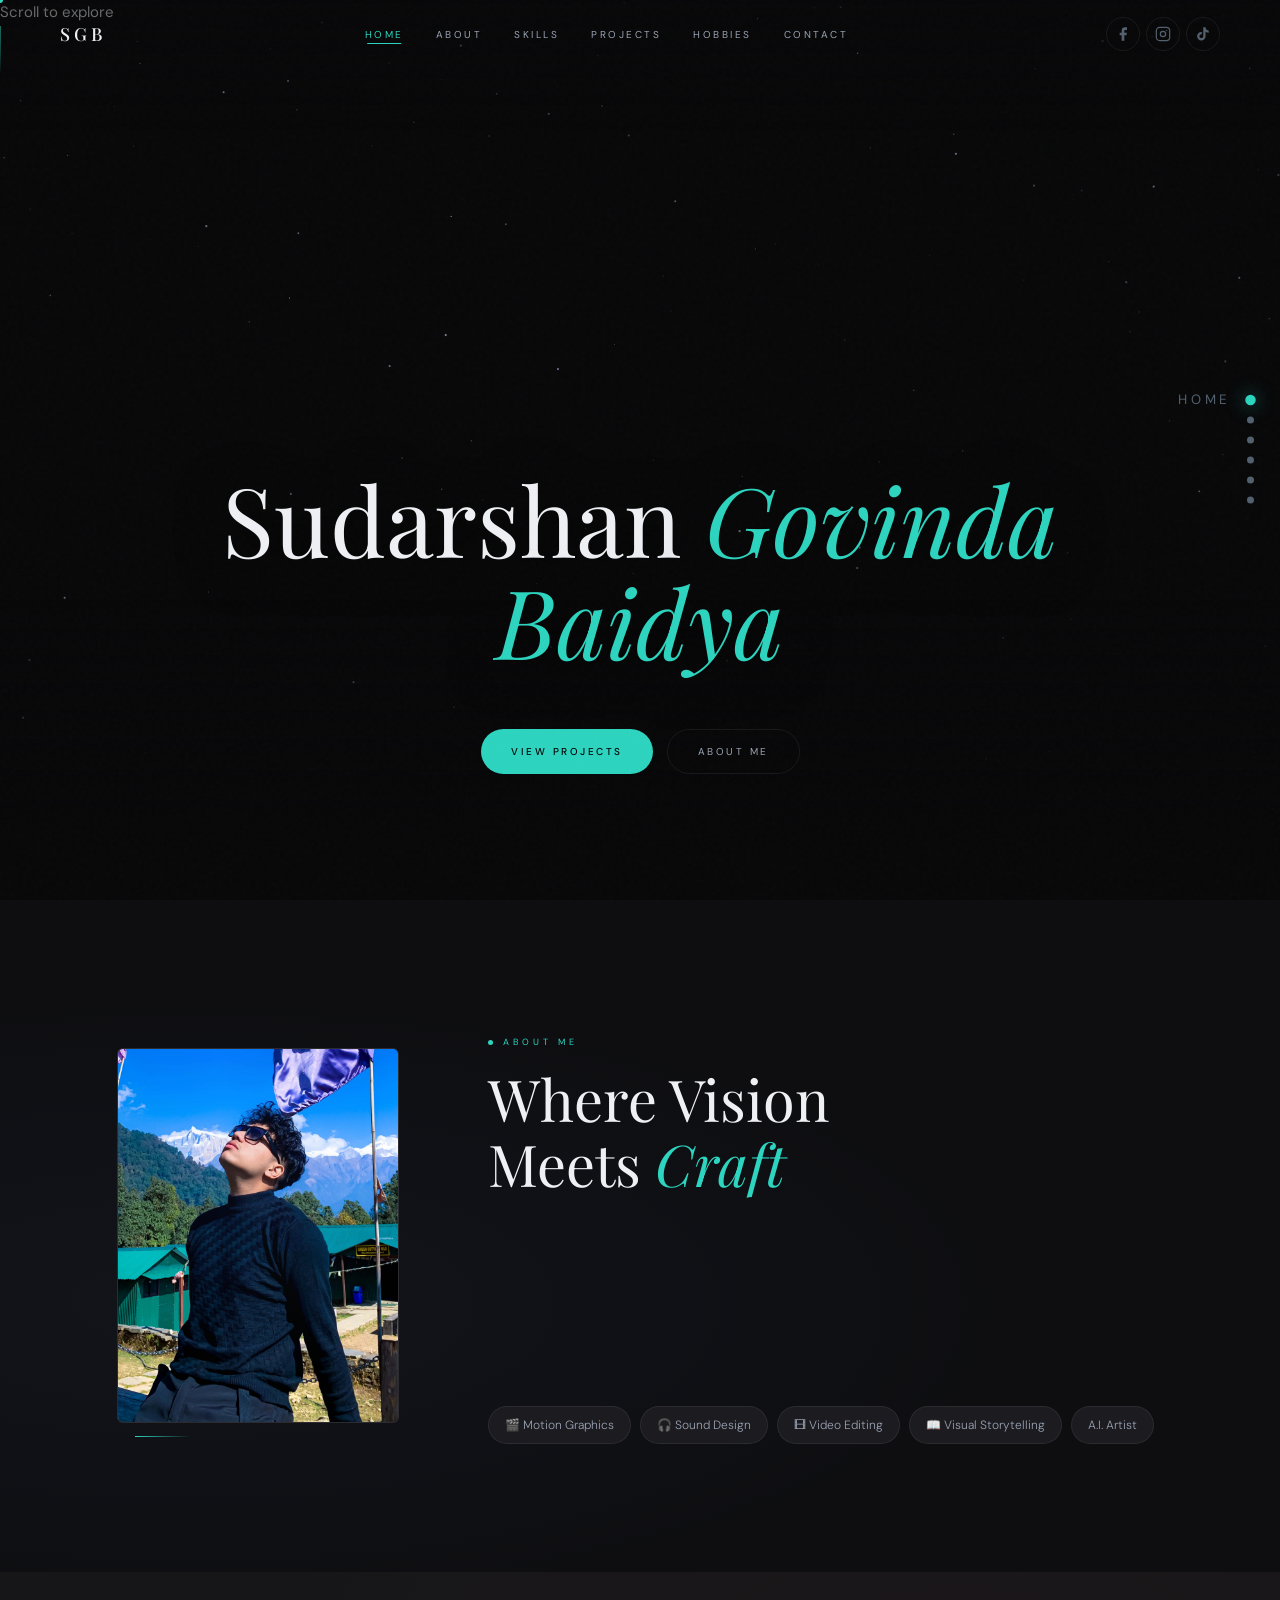
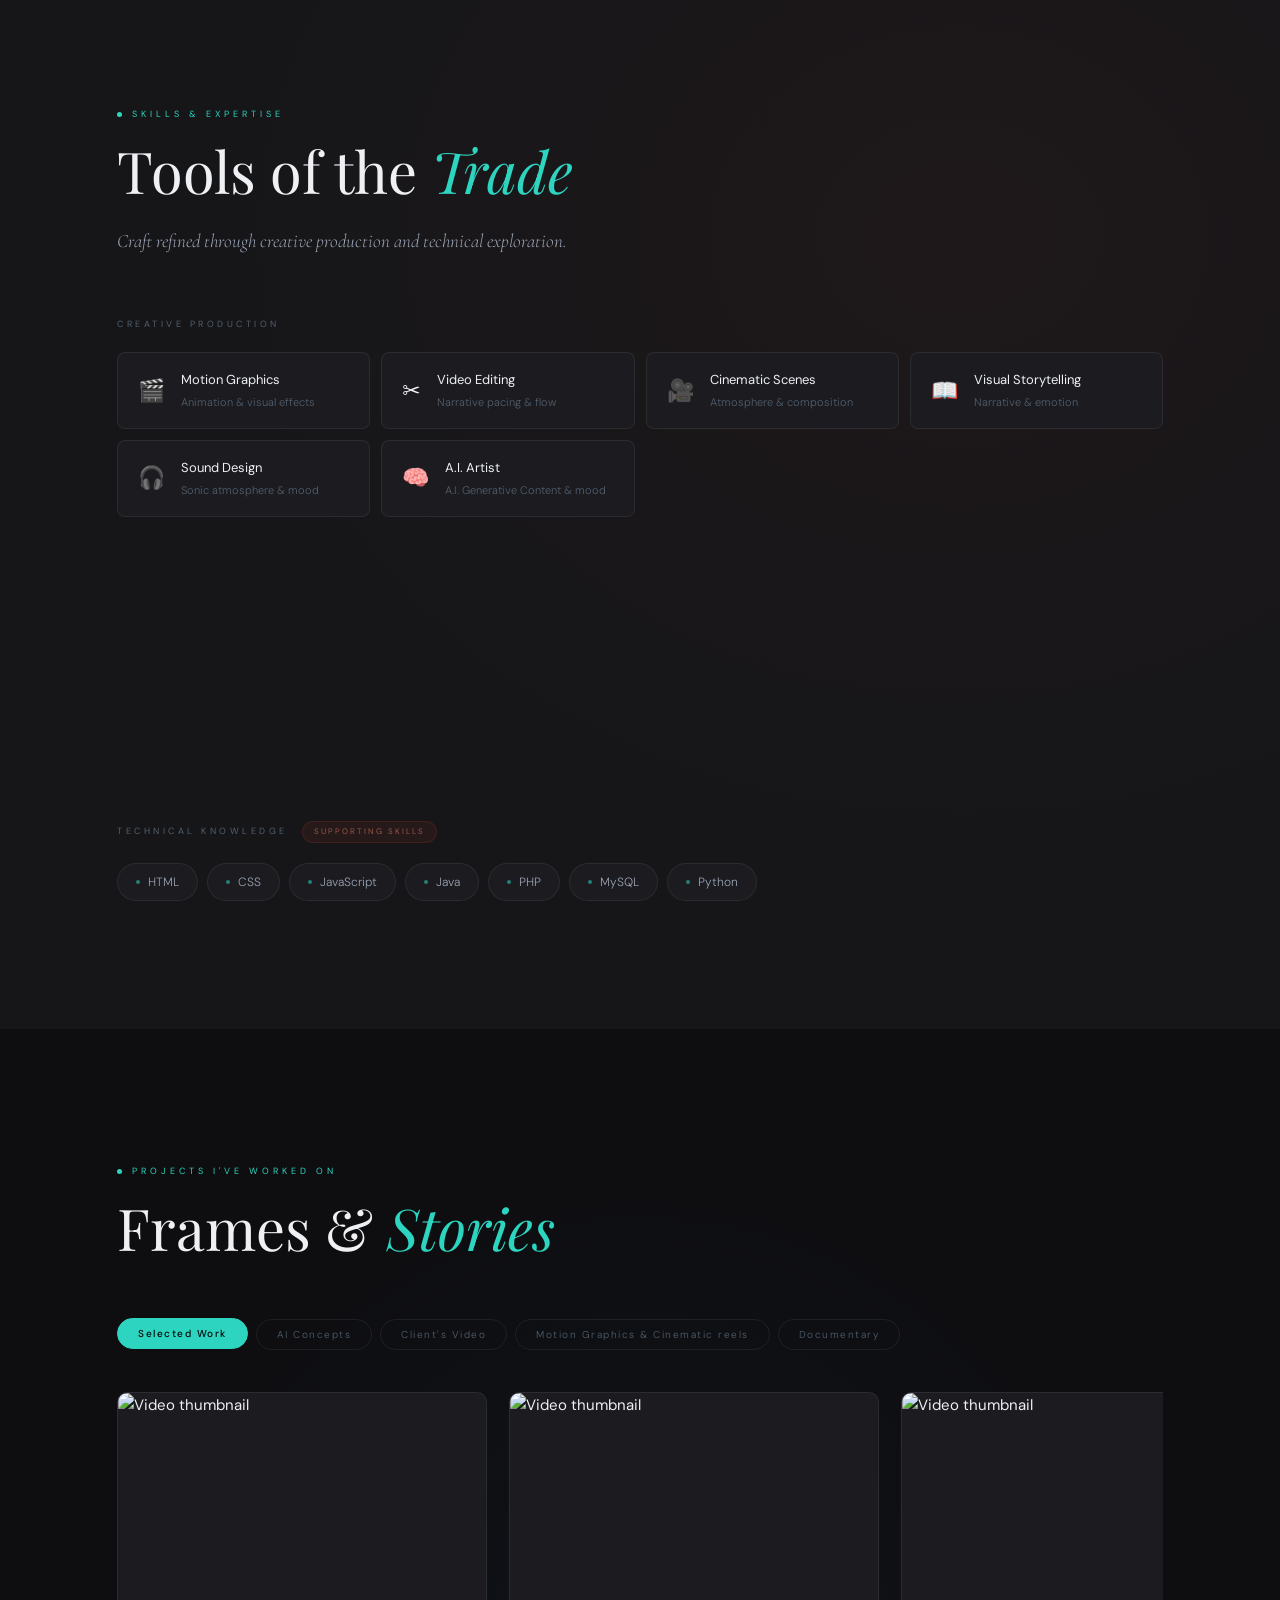
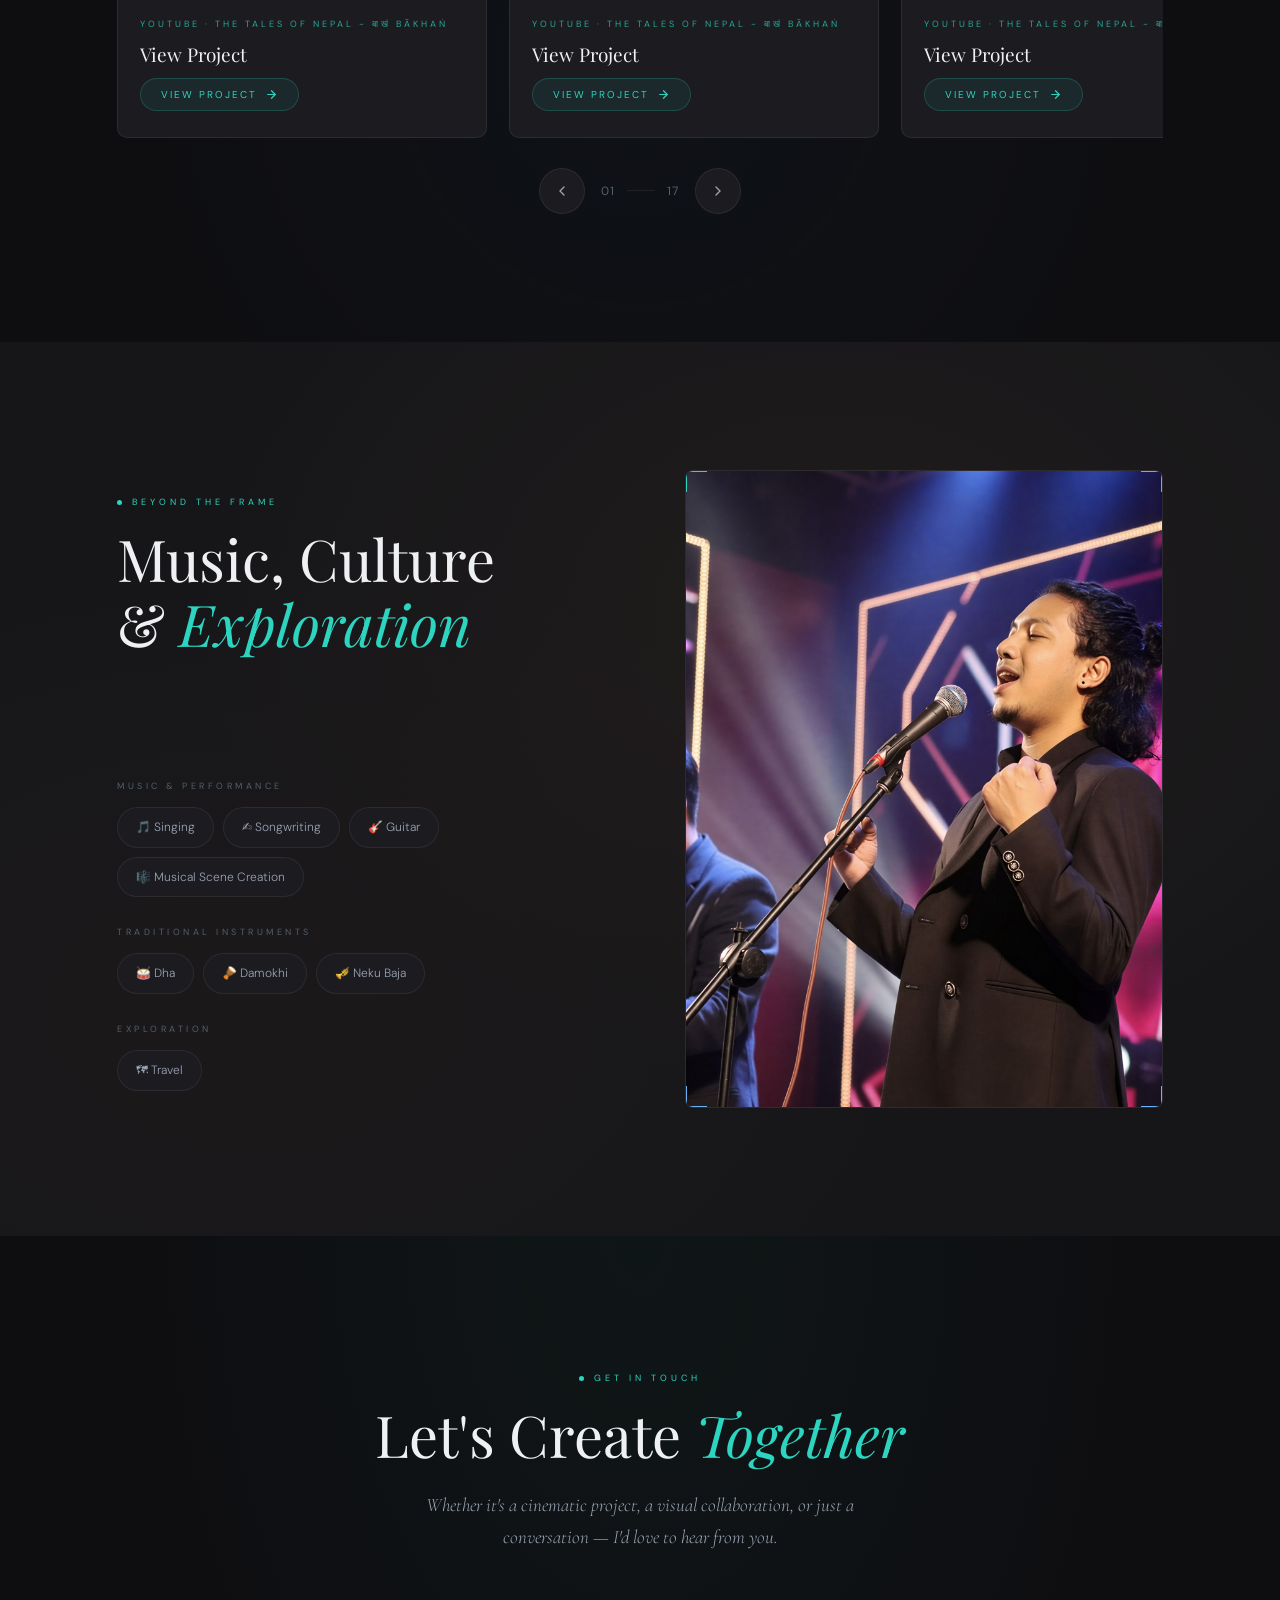
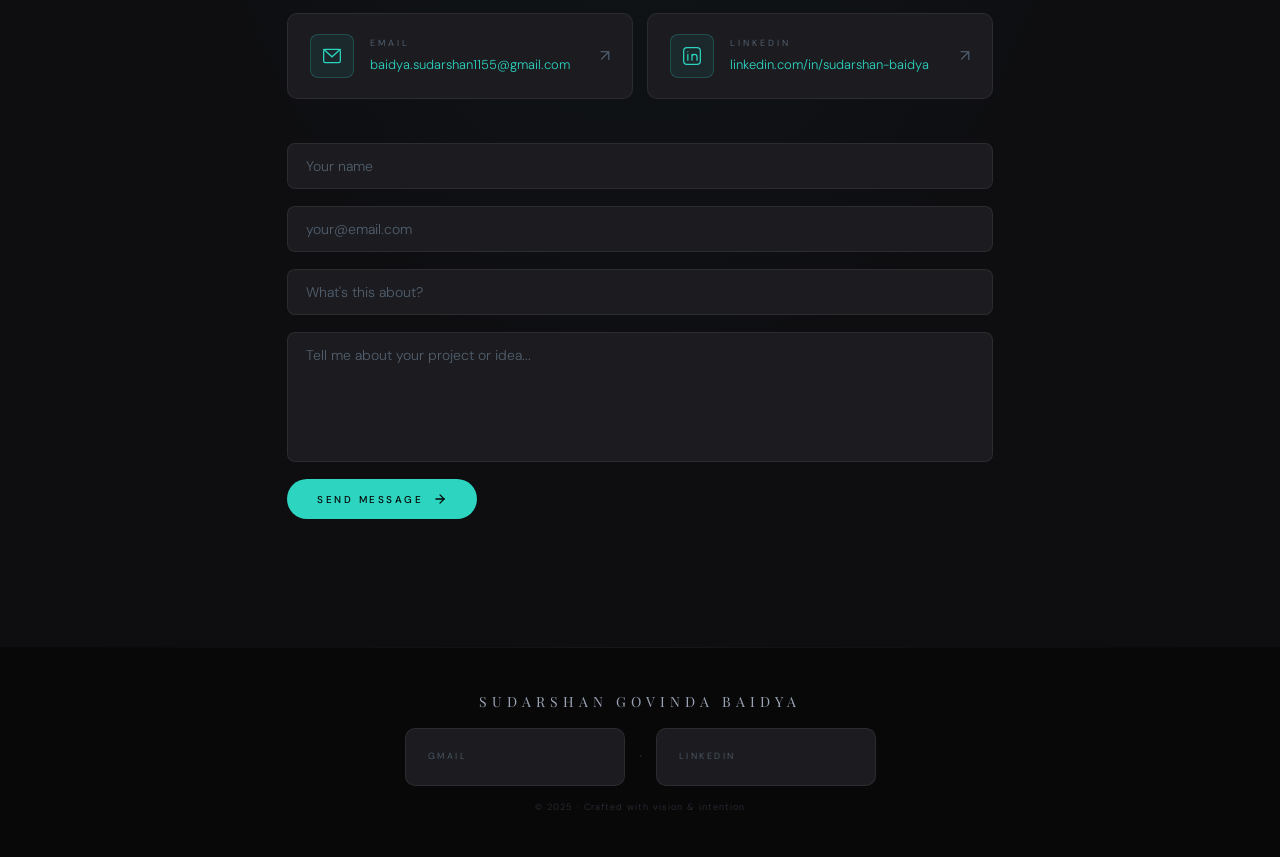
==== commit 99221f05: "Add files via upload" ====
--- a/files (2)/index.html
+++ b/files (2)/index.html
@@ -47,7 +47,7 @@
     <a href="https://www.facebook.com/me.sudarshan.baidya" target="_blank" rel="noopener" aria-label="Facebook">
       <svg width="16" height="16" viewBox="0 0 24 24" fill="currentColor"><path d="M18 2h-3a5 5 0 00-5 5v3H7v4h3v8h4v-8h3l1-4h-4V7a1 1 0 011-1h3z"/></svg>
     </a>
-    <a href="https://www.instagram.com/sudarshanbaidya000/" target="_blank" rel="noopener" aria-label="Instagram">
+    <a href="https://www.instagram.com/sudarshan_creates/" target="_blank" rel="noopener" aria-label="Instagram">
       <svg width="16" height="16" viewBox="0 0 24 24" fill="none" stroke="currentColor" stroke-width="1.8" stroke-linecap="round"><rect x="2" y="2" width="20" height="20" rx="5"/><circle cx="12" cy="12" r="4"/><circle cx="17.5" cy="6.5" r="1" fill="currentColor" stroke="none"/></svg>
     </a>
     <a href="https://www.tiktok.com/@sudarshanbaidya0" target="_blank" rel="noopener" aria-label="TikTok">
@@ -115,6 +115,7 @@
             <span class="tag-chip">🎧 Sound Design</span>
             <span class="tag-chip">🎞 Video Editing</span>
             <span class="tag-chip">📖 Visual Storytelling</span>
+            <span class="tag-chip">   A.I. Artist</span>
           </div>
         </div>
 
@@ -142,6 +143,7 @@
           <div class="skill-card"><div class="sk-icon">🎥</div><div class="sk-info"><div class="sk-name">Cinematic Scenes</div><div class="sk-sub">Atmosphere &amp; composition</div></div></div>
           <div class="skill-card"><div class="sk-icon">📖</div><div class="sk-info"><div class="sk-name">Visual Storytelling</div><div class="sk-sub">Narrative &amp; emotion</div></div></div>
           <div class="skill-card"><div class="sk-icon">🎧</div><div class="sk-info"><div class="sk-name">Sound Design</div><div class="sk-sub">Sonic atmosphere &amp; mood</div></div></div>
+          <div class="skill-card"><div class="sk-icon">🧠</div><div class="sk-info"><div class="sk-name">A.I. Artist</div><div class="sk-sub">A.I. Generative Content &amp; mood</div></div></div>
         </div>
       </div>
 
@@ -231,6 +233,30 @@
           
 
           <!-- ── CARD 1 ── -->
+
+          <article class="project-card" data-category="ai"
+  data-category="video"
+  data-embed="https://www.youtube.com/embed/s8Pnj1F5sqA?si=W0pyrBweCGJE8gNf"
+  data-title="Loading..."
+  data-cat-label="YouTube · The Tales of Nepal - बाखं Bākhaṅ">
+  <div class="project-thumb">
+    <img src="https://i.ytimg.com/vi/ZcALa0eQD_o/hqdefault.jpg"
+         alt="Video thumbnail"
+         style="width:100%;height:100%;object-fit:cover;display:block;" />
+    <div class="project-thumb-overlay"><span>Open Project ↗</span></div>
+  </div>
+  <div class="project-body">
+    <div class="project-cat">YouTube · The Tales of Nepal - बाखं Bākhaṅ</div>
+    <h3 class="project-title">Loading...</h3>
+    <div class="project-footer">
+      <button class="project-open-btn" onclick="openProject(this.closest('.project-card'))">
+        <span>View Project</span>
+        <svg width="13" height="13" viewBox="0 0 24 24" fill="none" stroke="currentColor" stroke-width="2.2" stroke-linecap="round"><line x1="5" y1="12" x2="19" y2="12"/><polyline points="12 5 19 12 12 19"/></svg>
+      </button>
+    </div>
+  </div>
+</article>
+
 <article class="project-card" data-category="ai"
   data-category="video"
   data-embed="https://www.youtube.com/embed/ZcALa0eQD_o?si=IyTDczb0HHcTHGc6"
@@ -329,7 +355,7 @@
 <!-- ── CARD 5 ── -->
 <article class="project-card" data-category="ai"
   data-category="video"
-  data-embed="https://www.youtube.com/embed/V48OKTlrDrU?si=jiPpiLJOklumSKud"
+  data-embed="https://www.youtube.com/embed/684MrcFLGMM?si=_0bv6xB4lOrsXu7c"
   data-title="Loading..."
   data-cat-label="YouTube · The Tales of Nepal - बाखं Bākhaṅ">
   <div class="project-thumb">
@@ -577,6 +603,29 @@
   </div>
   <div class="project-body">
     <div class="project-cat">YouTube ·Sudarshan Baidya</div>
+    <h3 class="project-title">Loading...</h3>
+    <div class="project-footer">
+      <button class="project-open-btn" onclick="openProject(this.closest('.project-card'))">
+        <span>View Project</span>
+        <svg width="13" height="13" viewBox="0 0 24 24" fill="none" stroke="currentColor" stroke-width="2.2" stroke-linecap="round"><line x1="5" y1="12" x2="19" y2="12"/><polyline points="12 5 19 12 12 19"/></svg>
+      </button>
+    </div>
+  </div>
+</article>
+
+<article class="project-card"
+  data-category="cinematic"
+  data-embed="https://www.youtube.com/embed/dlQ1USiv2Bo?si=SW3zJGJQZaAeWCuL"
+  data-title="Loading..."
+  data-cat-label="YouTube · @thetalesofnepal-bakhan">
+  <div class="project-thumb">
+    <img src="https://i.ytimg.com/vi/r88MQiGM_5U/hqdefault.jpg"
+         alt="Video thumbnail"
+         style="width:100%;height:100%;object-fit:cover;display:block;" />
+    <div class="project-thumb-overlay"><span>Open Project ↗</span></div>
+  </div>
+  <div class="project-body">
+    <div class="project-cat">YouTube ·Sudarshan Baidya</div>  
     <h3 class="project-title">Loading...</h3>
     <div class="project-footer">
       <button class="project-open-btn" onclick="openProject(this.closest('.project-card'))">
@@ -733,7 +782,7 @@
       </div>
 
       <div class="contact-methods aos" data-a="up" data-delay="100">
-        <a href="mailto:sudarshan@example.com" class="contact-card">
+          <a href="https://mail.google.com/mail/?view=cm&to=baidya.sudarshan1155@gmail.com" target="_blank" rel="noopener" class="contact-card">
           <div class="contact-icon">
             <svg width="20" height="20" viewBox="0 0 24 24" fill="none" stroke="currentColor" stroke-width="1.5" stroke-linecap="round"><rect x="2" y="4" width="20" height="16" rx="2"/><polyline points="2,4 12,13 22,4"/></svg>
           </div>
@@ -743,7 +792,7 @@
           </div>
           <span class="contact-arrow">↗</span>
         </a>
-        <a href="https://linkedin.com" target="_blank" rel="noopener" class="contact-card">
+        <a href="https://www.linkedin.com/in/sudarshan-baidya-74a574348/" target="_blank" rel="noopener" class="contact-card">
           <div class="contact-icon">
             <svg width="20" height="20" viewBox="0 0 24 24" fill="none" stroke="currentColor" stroke-width="1.5" stroke-linecap="round"><rect x="2" y="2" width="20" height="20" rx="4"/><path d="M7 17V10M7 7v.01M12 17v-4c0-1.5.8-3 3-3s3 1.5 3 3v4M12 10v7"/></svg>
           </div>
@@ -756,26 +805,13 @@
       </div>
 
      <form class="contact-form aos" data-a="up" data-delay="200"
-  action="https://formspree.io/f/xojkedpj"
-  method="POST">
-        <div class="form-row">
-          <div class="form-field">
-            <label class="form-label" for="fname">Name</label>
-            <input class="form-input" id="fname" type="text" placeholder="Your name" required />
-          </div>
-          <div class="form-field">
-            <label class="form-label" for="femail">Email</label>
-            <input class="form-input" id="femail" type="email" placeholder="your@email.com" required />
-          </div>
-        </div>
-        <div class="form-field">
-          <label class="form-label" for="fsubject">Subject</label>
-          <input class="form-input" id="fsubject" type="text" placeholder="What's this about?" />
-        </div>
-        <div class="form-field">
-          <label class="form-label" for="fmessage">Message</label>
-          <textarea class="form-input form-textarea" id="fmessage" placeholder="Tell me about your project or idea..." required></textarea>
-        </div>
+  name="contact" method="POST" data-netlify="true" netlify-honeypot="bot-field">
+  <input type="hidden" name="form-name" value="contact" />
+  <p style="display:none;"><label>Don't fill this: <input name="bot-field" /></label></p>
+  <input class="form-input" id="fname" name="name" type="text" placeholder="Your name" required />
+<input class="form-input" id="femail" name="email" type="email" placeholder="your@email.com" required />
+<input class="form-input" id="fsubject" name="subject" type="text" placeholder="What's this about?" />
+<textarea class="form-input form-textarea" id="fmessage" name="message" placeholder="Tell me about your project or idea..." required></textarea>
         <div class="form-footer-row">
           <button type="submit" class="btn-primary btn-submit">
             <span>Send Message</span>
@@ -793,10 +829,10 @@
     <div class="footer-divider"></div>
     <div class="footer-inner">
       <div class="footer-name">Sudarshan Govinda Baidya</div>
-      <div class="footer-links">
-        <a href="mailto:sudarshan@example.com">Email</a>
+      <div class="footer-links" >
+        <a href="https://mail.google.com/mail/?view=cm&to=baidya.sudarshan1155@gmail.com" target="_blank" rel="noopener" class="contact-card">Gmail</a>
         <span class="footer-sep">·</span>
-        <a href="https://linkedin.com" target="_blank" rel="noopener">LinkedIn</a>
+        <a href="https://www.linkedin.com/in/sudarshan-baidya-74a574348/" target="_blank" rel="noopener" class="contact-card">LinkedIn</a>
       </div>
       <p class="footer-copy">© 2025 · Crafted with vision &amp; intention</p>
     </div>
